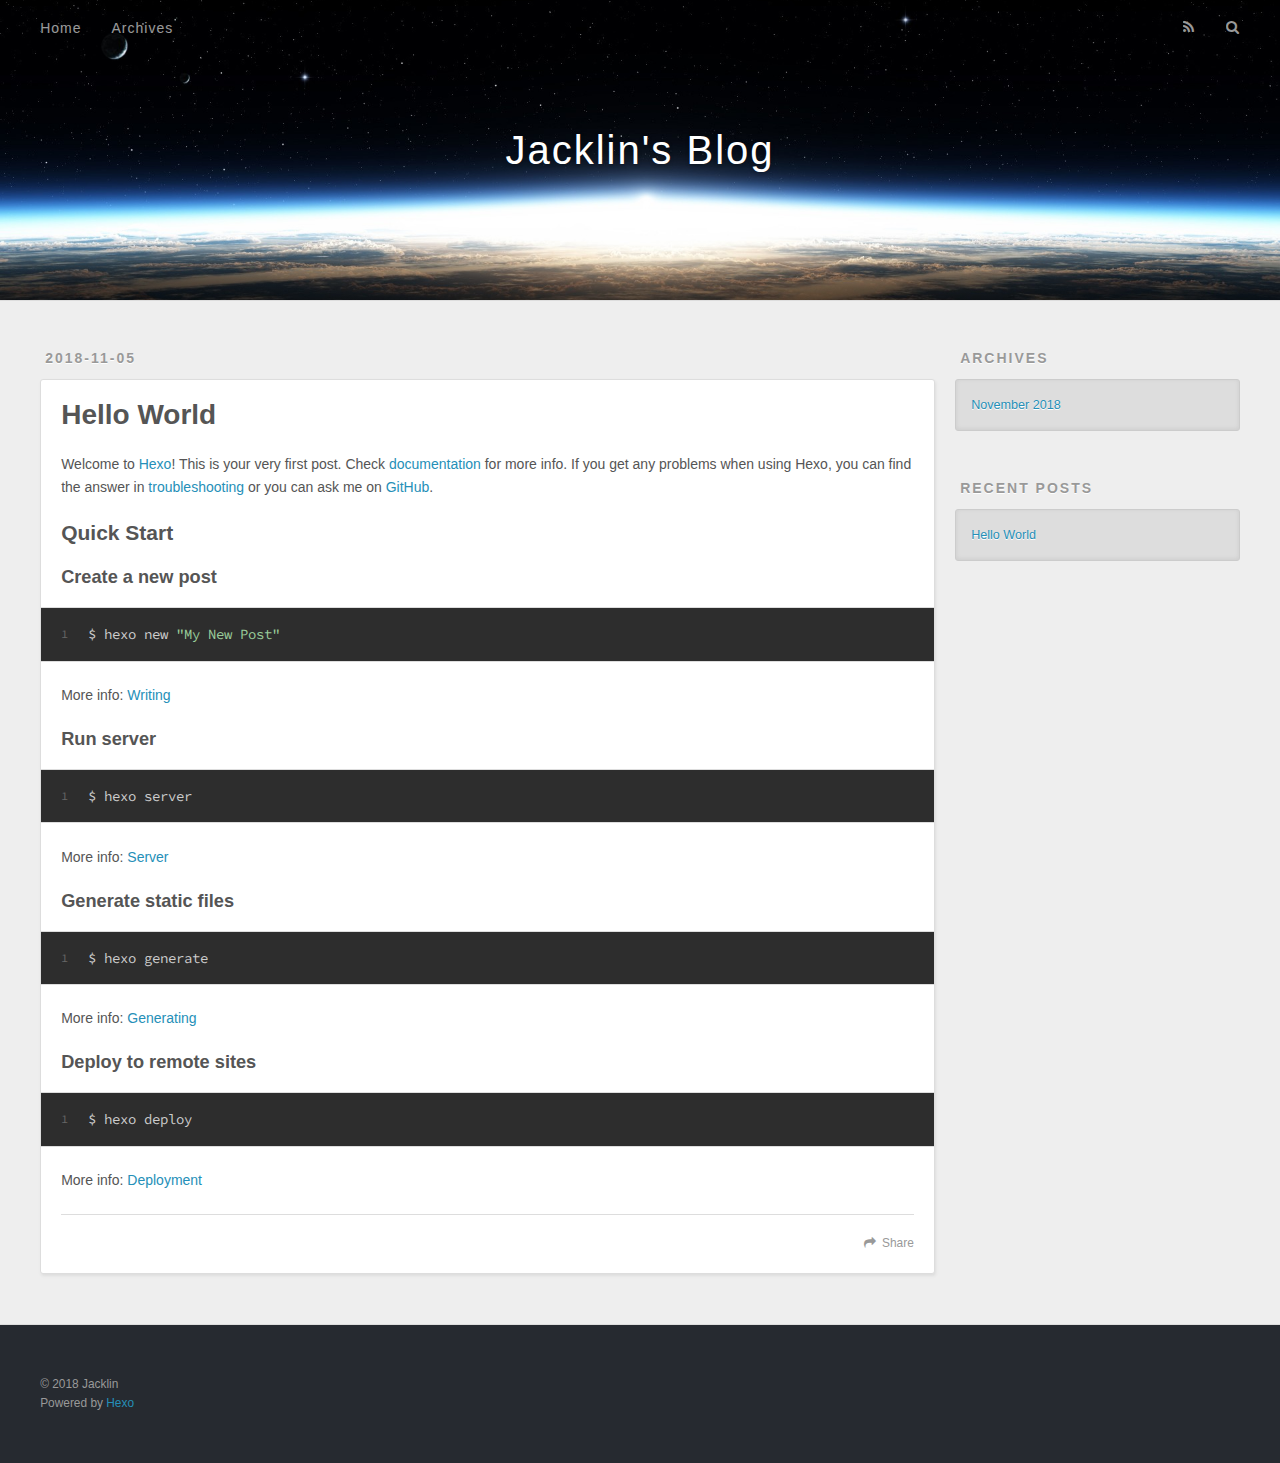
==== index.html @ 968626e9 "Site updated: 2018-11-05 16:02:07" ====
<!DOCTYPE html>
<html>
<head><meta name="generator" content="Hexo 3.8.0">
  <meta charset="utf-8">
  

  
  <title>Jacklin&#39;s Blog</title>
  <meta name="viewport" content="width=device-width, initial-scale=1, maximum-scale=1">
  <meta name="description" content="blog">
<meta name="keywords" content="study">
<meta property="og:type" content="website">
<meta property="og:title" content="Jacklin&#39;s Blog">
<meta property="og:url" content="http://Jacklin520.github.io/index.html">
<meta property="og:site_name" content="Jacklin&#39;s Blog">
<meta property="og:description" content="blog">
<meta property="og:locale" content="default">
<meta name="twitter:card" content="summary">
<meta name="twitter:title" content="Jacklin&#39;s Blog">
<meta name="twitter:description" content="blog">
  
    <link rel="alternate" href="/atom.xml" title="Jacklin&#39;s Blog" type="application/atom+xml">
  
  
    <link rel="icon" href="/favicon.png">
  
  
    <link href="//fonts.googleapis.com/css?family=Source+Code+Pro" rel="stylesheet" type="text/css">
  
  <link rel="stylesheet" href="/css/style.css">
</head>
</html>
<body>
  <div id="container">
    <div id="wrap">
      <header id="header">
  <div id="banner"></div>
  <div id="header-outer" class="outer">
    <div id="header-title" class="inner">
      <h1 id="logo-wrap">
        <a href="/" id="logo">Jacklin&#39;s Blog</a>
      </h1>
      
    </div>
    <div id="header-inner" class="inner">
      <nav id="main-nav">
        <a id="main-nav-toggle" class="nav-icon"></a>
        
          <a class="main-nav-link" href="/">Home</a>
        
          <a class="main-nav-link" href="/archives">Archives</a>
        
      </nav>
      <nav id="sub-nav">
        
          <a id="nav-rss-link" class="nav-icon" href="/atom.xml" title="RSS Feed"></a>
        
        <a id="nav-search-btn" class="nav-icon" title="Search"></a>
      </nav>
      <div id="search-form-wrap">
        <form action="//google.com/search" method="get" accept-charset="UTF-8" class="search-form"><input type="search" name="q" class="search-form-input" placeholder="Search"><button type="submit" class="search-form-submit">&#xF002;</button><input type="hidden" name="sitesearch" value="http://Jacklin520.github.io"></form>
      </div>
    </div>
  </div>
</header>
      <div class="outer">
        <section id="main">
  
    <article id="post-hello-world" class="article article-type-post" itemscope="" itemprop="blogPost">
  <div class="article-meta">
    <a href="/2018/11/05/hello-world/" class="article-date">
  <time datetime="2018-11-05T07:47:19.693Z" itemprop="datePublished">2018-11-05</time>
</a>
    
  </div>
  <div class="article-inner">
    
    
      <header class="article-header">
        
  
    <h1 itemprop="name">
      <a class="article-title" href="/2018/11/05/hello-world/">Hello World</a>
    </h1>
  

      </header>
    
    <div class="article-entry" itemprop="articleBody">
      
        <p>Welcome to <a href="https://hexo.io/" target="_blank" rel="noopener">Hexo</a>! This is your very first post. Check <a href="https://hexo.io/docs/" target="_blank" rel="noopener">documentation</a> for more info. If you get any problems when using Hexo, you can find the answer in <a href="https://hexo.io/docs/troubleshooting.html" target="_blank" rel="noopener">troubleshooting</a> or you can ask me on <a href="https://github.com/hexojs/hexo/issues" target="_blank" rel="noopener">GitHub</a>.</p>
<h2 id="Quick-Start"><a href="#Quick-Start" class="headerlink" title="Quick Start"></a>Quick Start</h2><h3 id="Create-a-new-post"><a href="#Create-a-new-post" class="headerlink" title="Create a new post"></a>Create a new post</h3><figure class="highlight bash"><table><tr><td class="gutter"><pre><span class="line">1</span><br></pre></td><td class="code"><pre><span class="line">$ hexo new <span class="string">"My New Post"</span></span><br></pre></td></tr></table></figure>
<p>More info: <a href="https://hexo.io/docs/writing.html" target="_blank" rel="noopener">Writing</a></p>
<h3 id="Run-server"><a href="#Run-server" class="headerlink" title="Run server"></a>Run server</h3><figure class="highlight bash"><table><tr><td class="gutter"><pre><span class="line">1</span><br></pre></td><td class="code"><pre><span class="line">$ hexo server</span><br></pre></td></tr></table></figure>
<p>More info: <a href="https://hexo.io/docs/server.html" target="_blank" rel="noopener">Server</a></p>
<h3 id="Generate-static-files"><a href="#Generate-static-files" class="headerlink" title="Generate static files"></a>Generate static files</h3><figure class="highlight bash"><table><tr><td class="gutter"><pre><span class="line">1</span><br></pre></td><td class="code"><pre><span class="line">$ hexo generate</span><br></pre></td></tr></table></figure>
<p>More info: <a href="https://hexo.io/docs/generating.html" target="_blank" rel="noopener">Generating</a></p>
<h3 id="Deploy-to-remote-sites"><a href="#Deploy-to-remote-sites" class="headerlink" title="Deploy to remote sites"></a>Deploy to remote sites</h3><figure class="highlight bash"><table><tr><td class="gutter"><pre><span class="line">1</span><br></pre></td><td class="code"><pre><span class="line">$ hexo deploy</span><br></pre></td></tr></table></figure>
<p>More info: <a href="https://hexo.io/docs/deployment.html" target="_blank" rel="noopener">Deployment</a></p>

      
    </div>
    <footer class="article-footer">
      <a data-url="http://Jacklin520.github.io/2018/11/05/hello-world/" data-id="cjo40oqda0000n47knv2x5gdm" class="article-share-link">Share</a>
      
      
    </footer>
  </div>
  
</article>


  


</section>
        
          <aside id="sidebar">
  
    

  
    

  
    
  
    
  <div class="widget-wrap">
    <h3 class="widget-title">Archives</h3>
    <div class="widget">
      <ul class="archive-list"><li class="archive-list-item"><a class="archive-list-link" href="/archives/2018/11/">November 2018</a></li></ul>
    </div>
  </div>


  
    
  <div class="widget-wrap">
    <h3 class="widget-title">Recent Posts</h3>
    <div class="widget">
      <ul>
        
          <li>
            <a href="/2018/11/05/hello-world/">Hello World</a>
          </li>
        
      </ul>
    </div>
  </div>

  
</aside>
        
      </div>
      <footer id="footer">
  
  <div class="outer">
    <div id="footer-info" class="inner">
      &copy; 2018 Jacklin<br>
      Powered by <a href="http://hexo.io/" target="_blank">Hexo</a>
    </div>
  </div>
</footer>
    </div>
    <nav id="mobile-nav">
  
    <a href="/" class="mobile-nav-link">Home</a>
  
    <a href="/archives" class="mobile-nav-link">Archives</a>
  
</nav>
    

<script src="//ajax.googleapis.com/ajax/libs/jquery/2.0.3/jquery.min.js"></script>


  <link rel="stylesheet" href="/fancybox/jquery.fancybox.css">
  <script src="/fancybox/jquery.fancybox.pack.js"></script>


<script src="/js/script.js"></script>



  </div>
</body>
</html>
---- css/style.css ----
body {
  width: 100%;
}
body:before,
body:after {
  content: "";
  display: table;
}
body:after {
  clear: both;
}
html,
body,
div,
span,
applet,
object,
iframe,
h1,
h2,
h3,
h4,
h5,
h6,
p,
blockquote,
pre,
a,
abbr,
acronym,
address,
big,
cite,
code,
del,
dfn,
em,
img,
ins,
kbd,
q,
s,
samp,
small,
strike,
strong,
sub,
sup,
tt,
var,
dl,
dt,
dd,
ol,
ul,
li,
fieldset,
form,
label,
legend,
table,
caption,
tbody,
tfoot,
thead,
tr,
th,
td {
  margin: 0;
  padding: 0;
  border: 0;
  outline: 0;
  font-weight: inherit;
  font-style: inherit;
  font-family: inherit;
  font-size: 100%;
  vertical-align: baseline;
}
body {
  line-height: 1;
  color: #000;
  background: #fff;
}
ol,
ul {
  list-style: none;
}
table {
  border-collapse: separate;
  border-spacing: 0;
  vertical-align: middle;
}
caption,
th,
td {
  text-align: left;
  font-weight: normal;
  vertical-align: middle;
}
a img {
  border: none;
}
input,
button {
  margin: 0;
  padding: 0;
}
input::-moz-focus-inner,
button::-moz-focus-inner {
  border: 0;
  padding: 0;
}
@font-face {
  font-family: FontAwesome;
  font-style: normal;
  font-weight: normal;
  src: url("fonts/fontawesome-webfont.eot?v=#4.0.3");
  src: url("fonts/fontawesome-webfont.eot?#iefix&v=#4.0.3") format("embedded-opentype"), url("fonts/fontawesome-webfont.woff?v=#4.0.3") format("woff"), url("fonts/fontawesome-webfont.ttf?v=#4.0.3") format("truetype"), url("fonts/fontawesome-webfont.svg#fontawesomeregular?v=#4.0.3") format("svg");
}
html,
body,
#container {
  height: 100%;
}
body {
  background: #eee;
  font: 14px -apple-system, BlinkMacSystemFont, "Segoe UI", "Roboto", "Oxygen", "Ubuntu", "Cantarell", "Fira Sans", "Droid Sans", "Helvetica Neue", sans-serif;
  -webkit-text-size-adjust: 100%;
}
.outer {
  max-width: 1220px;
  margin: 0 auto;
  padding: 0 20px;
}
.outer:before,
.outer:after {
  content: "";
  display: table;
}
.outer:after {
  clear: both;
}
.inner {
  display: inline;
  float: left;
  width: 98.33333333333333%;
  margin: 0 0.833333333333333%;
}
.left,
.alignleft {
  float: left;
}
.right,
.alignright {
  float: right;
}
.clear {
  clear: both;
}
#container {
  position: relative;
}
.mobile-nav-on {
  overflow: hidden;
}
#wrap {
  height: 100%;
  width: 100%;
  position: absolute;
  top: 0;
  left: 0;
  -webkit-transition: 0.2s ease-out;
  -moz-transition: 0.2s ease-out;
  -ms-transition: 0.2s ease-out;
  transition: 0.2s ease-out;
  z-index: 1;
  background: #eee;
}
.mobile-nav-on #wrap {
  left: 280px;
}
@media screen and (min-width: 768px) {
  #main {
    display: inline;
    float: left;
    width: 73.33333333333333%;
    margin: 0 0.833333333333333%;
  }
}
.article-date,
.article-category-link,
.archive-year,
.widget-title {
  text-decoration: none;
  text-transform: uppercase;
  letter-spacing: 2px;
  color: #999;
  margin-bottom: 1em;
  margin-left: 5px;
  line-height: 1em;
  text-shadow: 0 1px #fff;
  font-weight: bold;
}
.article-inner,
.archive-article-inner {
  background: #fff;
  -webkit-box-shadow: 1px 2px 3px #ddd;
  box-shadow: 1px 2px 3px #ddd;
  border: 1px solid #ddd;
  border-radius: 3px;
}
.article-entry h1,
.widget h1 {
  font-size: 2em;
}
.article-entry h2,
.widget h2 {
  font-size: 1.5em;
}
.article-entry h3,
.widget h3 {
  font-size: 1.3em;
}
.article-entry h4,
.widget h4 {
  font-size: 1.2em;
}
.article-entry h5,
.widget h5 {
  font-size: 1em;
}
.article-entry h6,
.widget h6 {
  font-size: 1em;
  color: #999;
}
.article-entry hr,
.widget hr {
  border: 1px dashed #ddd;
}
.article-entry strong,
.widget strong {
  font-weight: bold;
}
.article-entry em,
.widget em,
.article-entry cite,
.widget cite {
  font-style: italic;
}
.article-entry sup,
.widget sup,
.article-entry sub,
.widget sub {
  font-size: 0.75em;
  line-height: 0;
  position: relative;
  vertical-align: baseline;
}
.article-entry sup,
.widget sup {
  top: -0.5em;
}
.article-entry sub,
.widget sub {
  bottom: -0.2em;
}
.article-entry small,
.widget small {
  font-size: 0.85em;
}
.article-entry acronym,
.widget acronym,
.article-entry abbr,
.widget abbr {
  border-bottom: 1px dotted;
}
.article-entry ul,
.widget ul,
.article-entry ol,
.widget ol,
.article-entry dl,
.widget dl {
  margin: 0 20px;
  line-height: 1.6em;
}
.article-entry ul ul,
.widget ul ul,
.article-entry ol ul,
.widget ol ul,
.article-entry ul ol,
.widget ul ol,
.article-entry ol ol,
.widget ol ol {
  margin-top: 0;
  margin-bottom: 0;
}
.article-entry ul,
.widget ul {
  list-style: disc;
}
.article-entry ol,
.widget ol {
  list-style: decimal;
}
.article-entry dt,
.widget dt {
  font-weight: bold;
}
#header {
  height: 300px;
  position: relative;
  border-bottom: 1px solid #ddd;
}
#header:before,
#header:after {
  content: "";
  position: absolute;
  left: 0;
  right: 0;
  height: 40px;
}
#header:before {
  top: 0;
  background: -webkit-linear-gradient(rgba(0,0,0,0.2), transparent);
  background: -moz-linear-gradient(rgba(0,0,0,0.2), transparent);
  background: -ms-linear-gradient(rgba(0,0,0,0.2), transparent);
  background: linear-gradient(rgba(0,0,0,0.2), transparent);
}
#header:after {
  bottom: 0;
  background: -webkit-linear-gradient(transparent, rgba(0,0,0,0.2));
  background: -moz-linear-gradient(transparent, rgba(0,0,0,0.2));
  background: -ms-linear-gradient(transparent, rgba(0,0,0,0.2));
  background: linear-gradient(transparent, rgba(0,0,0,0.2));
}
#header-outer {
  height: 100%;
  position: relative;
}
#header-inner {
  position: relative;
  overflow: hidden;
}
#banner {
  position: absolute;
  top: 0;
  left: 0;
  width: 100%;
  height: 100%;
  background: url("images/banner.jpg") center #000;
  -webkit-background-size: cover;
  -moz-background-size: cover;
  background-size: cover;
  z-index: -1;
}
#header-title {
  text-align: center;
  height: 40px;
  position: absolute;
  top: 50%;
  left: 0;
  margin-top: -20px;
}
#logo,
#subtitle {
  text-decoration: none;
  color: #fff;
  font-weight: 300;
  text-shadow: 0 1px 4px rgba(0,0,0,0.3);
}
#logo {
  font-size: 40px;
  line-height: 40px;
  letter-spacing: 2px;
}
#subtitle {
  font-size: 16px;
  line-height: 16px;
  letter-spacing: 1px;
}
#subtitle-wrap {
  margin-top: 16px;
}
#main-nav {
  float: left;
  margin-left: -15px;
}
.nav-icon,
.main-nav-link {
  float: left;
  color: #fff;
  opacity: 0.6;
  text-decoration: none;
  text-shadow: 0 1px rgba(0,0,0,0.2);
  -webkit-transition: opacity 0.2s;
  -moz-transition: opacity 0.2s;
  -ms-transition: opacity 0.2s;
  transition: opacity 0.2s;
  display: block;
  padding: 20px 15px;
}
.nav-icon:hover,
.main-nav-link:hover {
  opacity: 1;
}
.nav-icon {
  font-family: FontAwesome;
  text-align: center;
  font-size: 14px;
  width: 14px;
  height: 14px;
  padding: 20px 15px;
  position: relative;
  cursor: pointer;
}
.main-nav-link {
  font-weight: 300;
  letter-spacing: 1px;
}
@media screen and (max-width: 479px) {
  .main-nav-link {
    display: none;
  }
}
#main-nav-toggle {
  display: none;
}
#main-nav-toggle:before {
  content: "\f0c9";
}
@media screen and (max-width: 479px) {
  #main-nav-toggle {
    display: block;
  }
}
#sub-nav {
  float: right;
  margin-right: -15px;
}
#nav-rss-link:before {
  content: "\f09e";
}
#nav-search-btn:before {
  content: "\f002";
}
#search-form-wrap {
  position: absolute;
  top: 15px;
  width: 150px;
  height: 30px;
  right: -150px;
  opacity: 0;
  -webkit-transition: 0.2s ease-out;
  -moz-transition: 0.2s ease-out;
  -ms-transition: 0.2s ease-out;
  transition: 0.2s ease-out;
}
#search-form-wrap.on {
  opacity: 1;
  right: 0;
}
@media screen and (max-width: 479px) {
  #search-form-wrap {
    width: 100%;
    right: -100%;
  }
}
.search-form {
  position: absolute;
  top: 0;
  left: 0;
  right: 0;
  background: #fff;
  padding: 5px 15px;
  border-radius: 15px;
  -webkit-box-shadow: 0 0 10px rgba(0,0,0,0.3);
  box-shadow: 0 0 10px rgba(0,0,0,0.3);
}
.search-form-input {
  border: none;
  background: none;
  color: #555;
  width: 100%;
  font: 13px -apple-system, BlinkMacSystemFont, "Segoe UI", "Roboto", "Oxygen", "Ubuntu", "Cantarell", "Fira Sans", "Droid Sans", "Helvetica Neue", sans-serif;
  outline: none;
}
.search-form-input::-webkit-search-results-decoration,
.search-form-input::-webkit-search-cancel-button {
  -webkit-appearance: none;
}
.search-form-submit {
  position: absolute;
  top: 50%;
  right: 10px;
  margin-top: -7px;
  font: 13px FontAwesome;
  border: none;
  background: none;
  color: #bbb;
  cursor: pointer;
}
.search-form-submit:hover,
.search-form-submit:focus {
  color: #777;
}
.article {
  margin: 50px 0;
}
.article-inner {
  overflow: hidden;
}
.article-meta:before,
.article-meta:after {
  content: "";
  display: table;
}
.article-meta:after {
  clear: both;
}
.article-date {
  float: left;
}
.article-category {
  float: left;
  line-height: 1em;
  color: #ccc;
  text-shadow: 0 1px #fff;
  margin-left: 8px;
}
.article-category:before {
  content: "\2022";
}
.article-category-link {
  margin: 0 12px 1em;
}
.article-header {
  padding: 20px 20px 0;
}
.article-title {
  text-decoration: none;
  font-size: 2em;
  font-weight: bold;
  color: #555;
  line-height: 1.1em;
  -webkit-transition: color 0.2s;
  -moz-transition: color 0.2s;
  -ms-transition: color 0.2s;
  transition: color 0.2s;
}
a.article-title:hover {
  color: #258fb8;
}
.article-entry {
  color: #555;
  padding: 0 20px;
}
.article-entry:before,
.article-entry:after {
  content: "";
  display: table;
}
.article-entry:after {
  clear: both;
}
.article-entry p,
.article-entry table {
  line-height: 1.6em;
  margin: 1.6em 0;
}
.article-entry h1,
.article-entry h2,
.article-entry h3,
.article-entry h4,
.article-entry h5,
.article-entry h6 {
  font-weight: bold;
}
.article-entry h1,
.article-entry h2,
.article-entry h3,
.article-entry h4,
.article-entry h5,
.article-entry h6 {
  line-height: 1.1em;
  margin: 1.1em 0;
}
.article-entry a {
  color: #258fb8;
  text-decoration: none;
}
.article-entry a:hover {
  text-decoration: underline;
}
.article-entry ul,
.article-entry ol,
.article-entry dl {
  margin-top: 1.6em;
  margin-bottom: 1.6em;
}
.article-entry img,
.article-entry video {
  max-width: 100%;
  height: auto;
  display: block;
  margin: auto;
}
.article-entry iframe {
  border: none;
}
.article-entry table {
  width: 100%;
  border-collapse: collapse;
  border-spacing: 0;
}
.article-entry th {
  font-weight: bold;
  border-bottom: 3px solid #ddd;
  padding-bottom: 0.5em;
}
.article-entry td {
  border-bottom: 1px solid #ddd;
  padding: 10px 0;
}
.article-entry blockquote {
  font-family: Georgia, "Times New Roman", serif;
  font-size: 1.4em;
  margin: 1.6em 20px;
  text-align: center;
}
.article-entry blockquote footer {
  font-size: 14px;
  margin: 1.6em 0;
  font-family: -apple-system, BlinkMacSystemFont, "Segoe UI", "Roboto", "Oxygen", "Ubuntu", "Cantarell", "Fira Sans", "Droid Sans", "Helvetica Neue", sans-serif;
}
.article-entry blockquote footer cite:before {
  content: "—";
  padding: 0 0.5em;
}
.article-entry .pullquote {
  text-align: left;
  width: 45%;
  margin: 0;
}
.article-entry .pullquote.left {
  margin-left: 0.5em;
  margin-right: 1em;
}
.article-entry .pullquote.right {
  margin-right: 0.5em;
  margin-left: 1em;
}
.article-entry .caption {
  color: #999;
  display: block;
  font-size: 0.9em;
  margin-top: 0.5em;
  position: relative;
  text-align: center;
}
.article-entry .video-container {
  position: relative;
  padding-top: 56.25%;
  height: 0;
  overflow: hidden;
}
.article-entry .video-container iframe,
.article-entry .video-container object,
.article-entry .video-container embed {
  position: absolute;
  top: 0;
  left: 0;
  width: 100%;
  height: 100%;
  margin-top: 0;
}
.article-more-link a {
  display: inline-block;
  line-height: 1em;
  padding: 6px 15px;
  border-radius: 15px;
  background: #eee;
  color: #999;
  text-shadow: 0 1px #fff;
  text-decoration: none;
}
.article-more-link a:hover {
  background: #258fb8;
  color: #fff;
  text-decoration: none;
  text-shadow: 0 1px #1e7293;
}
.article-footer {
  font-size: 0.85em;
  line-height: 1.6em;
  border-top: 1px solid #ddd;
  padding-top: 1.6em;
  margin: 0 20px 20px;
}
.article-footer:before,
.article-footer:after {
  content: "";
  display: table;
}
.article-footer:after {
  clear: both;
}
.article-footer a {
  color: #999;
  text-decoration: none;
}
.article-footer a:hover {
  color: #555;
}
.article-tag-list-item {
  float: left;
  margin-right: 10px;
}
.article-tag-list-link:before {
  content: "#";
}
.article-comment-link {
  float: right;
}
.article-comment-link:before {
  content: "\f075";
  font-family: FontAwesome;
  padding-right: 8px;
}
.article-share-link {
  cursor: pointer;
  float: right;
  margin-left: 20px;
}
.article-share-link:before {
  content: "\f064";
  font-family: FontAwesome;
  padding-right: 6px;
}
#article-nav {
  position: relative;
}
#article-nav:before,
#article-nav:after {
  content: "";
  display: table;
}
#article-nav:after {
  clear: both;
}
@media screen and (min-width: 768px) {
  #article-nav {
    margin: 50px 0;
  }
  #article-nav:before {
    width: 8px;
    height: 8px;
    position: absolute;
    top: 50%;
    left: 50%;
    margin-top: -4px;
    margin-left: -4px;
    content: "";
    border-radius: 50%;
    background: #ddd;
    -webkit-box-shadow: 0 1px 2px #fff;
    box-shadow: 0 1px 2px #fff;
  }
}
.article-nav-link-wrap {
  text-decoration: none;
  text-shadow: 0 1px #fff;
  color: #999;
  -webkit-box-sizing: border-box;
  -moz-box-sizing: border-box;
  box-sizing: border-box;
  margin-top: 50px;
  text-align: center;
  display: block;
}
.article-nav-link-wrap:hover {
  color: #555;
}
@media screen and (min-width: 768px) {
  .article-nav-link-wrap {
    width: 50%;
    margin-top: 0;
  }
}
@media screen and (min-width: 768px) {
  #article-nav-newer {
    float: left;
    text-align: right;
    padding-right: 20px;
  }
}
@media screen and (min-width: 768px) {
  #article-nav-older {
    float: right;
    text-align: left;
    padding-left: 20px;
  }
}
.article-nav-caption {
  text-transform: uppercase;
  letter-spacing: 2px;
  color: #ddd;
  line-height: 1em;
  font-weight: bold;
}
#article-nav-newer .article-nav-caption {
  margin-right: -2px;
}
.article-nav-title {
  font-size: 0.85em;
  line-height: 1.6em;
  margin-top: 0.5em;
}
.article-share-box {
  position: absolute;
  display: none;
  background: #fff;
  -webkit-box-shadow: 1px 2px 10px rgba(0,0,0,0.2);
  box-shadow: 1px 2px 10px rgba(0,0,0,0.2);
  border-radius: 3px;
  margin-left: -145px;
  overflow: hidden;
  z-index: 1;
}
.article-share-box.on {
  display: block;
}
.article-share-input {
  width: 100%;
  background: none;
  -webkit-box-sizing: border-box;
  -moz-box-sizing: border-box;
  box-sizing: border-box;
  font: 14px -apple-system, BlinkMacSystemFont, "Segoe UI", "Roboto", "Oxygen", "Ubuntu", "Cantarell", "Fira Sans", "Droid Sans", "Helvetica Neue", sans-serif;
  padding: 0 15px;
  color: #555;
  outline: none;
  border: 1px solid #ddd;
  border-radius: 3px 3px 0 0;
  height: 36px;
  line-height: 36px;
}
.article-share-links {
  background: #eee;
}
.article-share-links:before,
.article-share-links:after {
  content: "";
  display: table;
}
.article-share-links:after {
  clear: both;
}
.article-share-twitter,
.article-share-facebook,
.article-share-pinterest,
.article-share-google {
  width: 50px;
  height: 36px;
  display: block;
  float: left;
  position: relative;
  color: #999;
  text-shadow: 0 1px #fff;
}
.article-share-twitter:before,
.article-share-facebook:before,
.article-share-pinterest:before,
.article-share-google:before {
  font-size: 20px;
  font-family: FontAwesome;
  width: 20px;
  height: 20px;
  position: absolute;
  top: 50%;
  left: 50%;
  margin-top: -10px;
  margin-left: -10px;
  text-align: center;
}
.article-share-twitter:hover,
.article-share-facebook:hover,
.article-share-pinterest:hover,
.article-share-google:hover {
  color: #fff;
}
.article-share-twitter:before {
  content: "\f099";
}
.article-share-twitter:hover {
  background: #00aced;
  text-shadow: 0 1px #008abe;
}
.article-share-facebook:before {
  content: "\f09a";
}
.article-share-facebook:hover {
  background: #3b5998;
  text-shadow: 0 1px #2f477a;
}
.article-share-pinterest:before {
  content: "\f0d2";
}
.article-share-pinterest:hover {
  background: #cb2027;
  text-shadow: 0 1px #a21a1f;
}
.article-share-google:before {
  content: "\f0d5";
}
.article-share-google:hover {
  background: #dd4b39;
  text-shadow: 0 1px #be3221;
}
.article-gallery {
  background: #000;
  position: relative;
}
.article-gallery-photos {
  position: relative;
  overflow: hidden;
}
.article-gallery-img {
  display: none;
  max-width: 100%;
}
.article-gallery-img:first-child {
  display: block;
}
.article-gallery-img.loaded {
  position: absolute;
  display: block;
}
.article-gallery-img img {
  display: block;
  max-width: 100%;
  margin: 0 auto;
}
#comments {
  background: #fff;
  -webkit-box-shadow: 1px 2px 3px #ddd;
  box-shadow: 1px 2px 3px #ddd;
  padding: 20px;
  border: 1px solid #ddd;
  border-radius: 3px;
  margin: 50px 0;
}
#comments a {
  color: #258fb8;
}
.archives-wrap {
  margin: 50px 0;
}
.archives:before,
.archives:after {
  content: "";
  display: table;
}
.archives:after {
  clear: both;
}
.archive-year-wrap {
  margin-bottom: 1em;
}
.archives {
  -webkit-column-gap: 10px;
  -moz-column-gap: 10px;
  column-gap: 10px;
}
@media screen and (min-width: 480px) and (max-width: 767px) {
  .archives {
    -webkit-column-count: 2;
    -moz-column-count: 2;
    column-count: 2;
  }
}
@media screen and (min-width: 768px) {
  .archives {
    -webkit-column-count: 3;
    -moz-column-count: 3;
    column-count: 3;
  }
}
.archive-article {
  -webkit-column-break-inside: avoid;
  page-break-inside: avoid;
  overflow: hidden;
  break-inside: avoid-column;
}
.archive-article-inner {
  padding: 10px;
  margin-bottom: 15px;
}
.archive-article-title {
  text-decoration: none;
  font-weight: bold;
  color: #555;
  -webkit-transition: color 0.2s;
  -moz-transition: color 0.2s;
  -ms-transition: color 0.2s;
  transition: color 0.2s;
  line-height: 1.6em;
}
.archive-article-title:hover {
  color: #258fb8;
}
.archive-article-footer {
  margin-top: 1em;
}
.archive-article-date {
  color: #999;
  text-decoration: none;
  font-size: 0.85em;
  line-height: 1em;
  margin-bottom: 0.5em;
  display: block;
}
#page-nav {
  margin: 50px auto;
  background: #fff;
  -webkit-box-shadow: 1px 2px 3px #ddd;
  box-shadow: 1px 2px 3px #ddd;
  border: 1px solid #ddd;
  border-radius: 3px;
  text-align: center;
  color: #999;
  overflow: hidden;
}
#page-nav:before,
#page-nav:after {
  content: "";
  display: table;
}
#page-nav:after {
  clear: both;
}
#page-nav a,
#page-nav span {
  padding: 10px 20px;
  line-height: 1;
  height: 2ex;
}
#page-nav a {
  color: #999;
  text-decoration: none;
}
#page-nav a:hover {
  background: #999;
  color: #fff;
}
#page-nav .prev {
  float: left;
}
#page-nav .next {
  float: right;
}
#page-nav .page-number {
  display: inline-block;
}
@media screen and (max-width: 479px) {
  #page-nav .page-number {
    display: none;
  }
}
#page-nav .current {
  color: #555;
  font-weight: bold;
}
#page-nav .space {
  color: #ddd;
}
#footer {
  background: #262a30;
  padding: 50px 0;
  border-top: 1px solid #ddd;
  color: #999;
}
#footer a {
  color: #258fb8;
  text-decoration: none;
}
#footer a:hover {
  text-decoration: underline;
}
#footer-info {
  line-height: 1.6em;
  font-size: 0.85em;
}
.article-entry pre,
.article-entry .highlight {
  background: #2d2d2d;
  margin: 0 -20px;
  padding: 15px 20px;
  border-style: solid;
  border-color: #ddd;
  border-width: 1px 0;
  overflow: auto;
  color: #ccc;
  line-height: 22.400000000000002px;
}
.article-entry .highlight .gutter pre,
.article-entry .gist .gist-file .gist-data .line-numbers {
  color: #666;
  font-size: 0.85em;
}
.article-entry pre,
.article-entry code {
  font-family: "Source Code Pro", Consolas, Monaco, Menlo, Consolas, monospace;
}
.article-entry code {
  background: #eee;
  text-shadow: 0 1px #fff;
  padding: 0 0.3em;
}
.article-entry pre code {
  background: none;
  text-shadow: none;
  padding: 0;
}
.article-entry .highlight pre {
  border: none;
  margin: 0;
  padding: 0;
}
.article-entry .highlight table {
  margin: 0;
  width: auto;
}
.article-entry .highlight td {
  border: none;
  padding: 0;
}
.article-entry .highlight figcaption {
  font-size: 0.85em;
  color: #999;
  line-height: 1em;
  margin-bottom: 1em;
}
.article-entry .highlight figcaption:before,
.article-entry .highlight figcaption:after {
  content: "";
  display: table;
}
.article-entry .highlight figcaption:after {
  clear: both;
}
.article-entry .highlight figcaption a {
  float: right;
}
.article-entry .highlight .gutter pre {
  text-align: right;
  padding-right: 20px;
}
.article-entry .highlight .line {
  height: 22.400000000000002px;
}
.article-entry .highlight .line.marked {
  background: #515151;
}
.article-entry .gist {
  margin: 0 -20px;
  border-style: solid;
  border-color: #ddd;
  border-width: 1px 0;
  background: #2d2d2d;
  padding: 15px 20px 15px 0;
}
.article-entry .gist .gist-file {
  border: none;
  font-family: "Source Code Pro", Consolas, Monaco, Menlo, Consolas, monospace;
  margin: 0;
}
.article-entry .gist .gist-file .gist-data {
  background: none;
  border: none;
}
.article-entry .gist .gist-file .gist-data .line-numbers {
  background: none;
  border: none;
  padding: 0 20px 0 0;
}
.article-entry .gist .gist-file .gist-data .line-data {
  padding: 0 !important;
}
.article-entry .gist .gist-file .highlight {
  margin: 0;
  padding: 0;
  border: none;
}
.article-entry .gist .gist-file .gist-meta {
  background: #2d2d2d;
  color: #999;
  font: 0.85em -apple-system, BlinkMacSystemFont, "Segoe UI", "Roboto", "Oxygen", "Ubuntu", "Cantarell", "Fira Sans", "Droid Sans", "Helvetica Neue", sans-serif;
  text-shadow: 0 0;
  padding: 0;
  margin-top: 1em;
  margin-left: 20px;
}
.article-entry .gist .gist-file .gist-meta a {
  color: #258fb8;
  font-weight: normal;
}
.article-entry .gist .gist-file .gist-meta a:hover {
  text-decoration: underline;
}
pre .comment,
pre .title {
  color: #999;
}
pre .variable,
pre .attribute,
pre .tag,
pre .regexp,
pre .ruby .constant,
pre .xml .tag .title,
pre .xml .pi,
pre .xml .doctype,
pre .html .doctype,
pre .css .id,
pre .css .class,
pre .css .pseudo {
  color: #f2777a;
}
pre .number,
pre .preprocessor,
pre .built_in,
pre .literal,
pre .params,
pre .constant {
  color: #f99157;
}
pre .class,
pre .ruby .class .title,
pre .css .rules .attribute {
  color: #9c9;
}
pre .string,
pre .value,
pre .inheritance,
pre .header,
pre .ruby .symbol,
pre .xml .cdata {
  color: #9c9;
}
pre .css .hexcolor {
  color: #6cc;
}
pre .function,
pre .python .decorator,
pre .python .title,
pre .ruby .function .title,
pre .ruby .title .keyword,
pre .perl .sub,
pre .javascript .title,
pre .coffeescript .title {
  color: #69c;
}
pre .keyword,
pre .javascript .function {
  color: #c9c;
}
@media screen and (max-width: 479px) {
  #mobile-nav {
    position: absolute;
    top: 0;
    left: 0;
    width: 280px;
    height: 100%;
    background: #191919;
    border-right: 1px solid #fff;
  }
}
@media screen and (max-width: 479px) {
  .mobile-nav-link {
    display: block;
    color: #999;
    text-decoration: none;
    padding: 15px 20px;
    font-weight: bold;
  }
  .mobile-nav-link:hover {
    color: #fff;
  }
}
@media screen and (min-width: 768px) {
  #sidebar {
    display: inline;
    float: left;
    width: 23.333333333333332%;
    margin: 0 0.833333333333333%;
  }
}
.widget-wrap {
  margin: 50px 0;
}
.widget {
  color: #777;
  text-shadow: 0 1px #fff;
  background: #ddd;
  -webkit-box-shadow: 0 -1px 4px #ccc inset;
  box-shadow: 0 -1px 4px #ccc inset;
  border: 1px solid #ccc;
  padding: 15px;
  border-radius: 3px;
}
.widget a {
  color: #258fb8;
  text-decoration: none;
}
.widget a:hover {
  text-decoration: underline;
}
.widget ul ul,
.widget ol ul,
.widget dl ul,
.widget ul ol,
.widget ol ol,
.widget dl ol,
.widget ul dl,
.widget ol dl,
.widget dl dl {
  margin-left: 15px;
  list-style: disc;
}
.widget {
  line-height: 1.6em;
  word-wrap: break-word;
  font-size: 0.9em;
}
.widget ul,
.widget ol {
  list-style: none;
  margin: 0;
}
.widget ul ul,
.widget ol ul,
.widget ul ol,
.widget ol ol {
  margin: 0 20px;
}
.widget ul ul,
.widget ol ul {
  list-style: disc;
}
.widget ul ol,
.widget ol ol {
  list-style: decimal;
}
.category-list-count,
.tag-list-count,
.archive-list-count {
  padding-left: 5px;
  color: #999;
  font-size: 0.85em;
}
.category-list-count:before,
.tag-list-count:before,
.archive-list-count:before {
  content: "(";
}
.category-list-count:after,
.tag-list-count:after,
.archive-list-count:after {
  content: ")";
}
.tagcloud a {
  margin-right: 5px;
  display: inline-block;
}
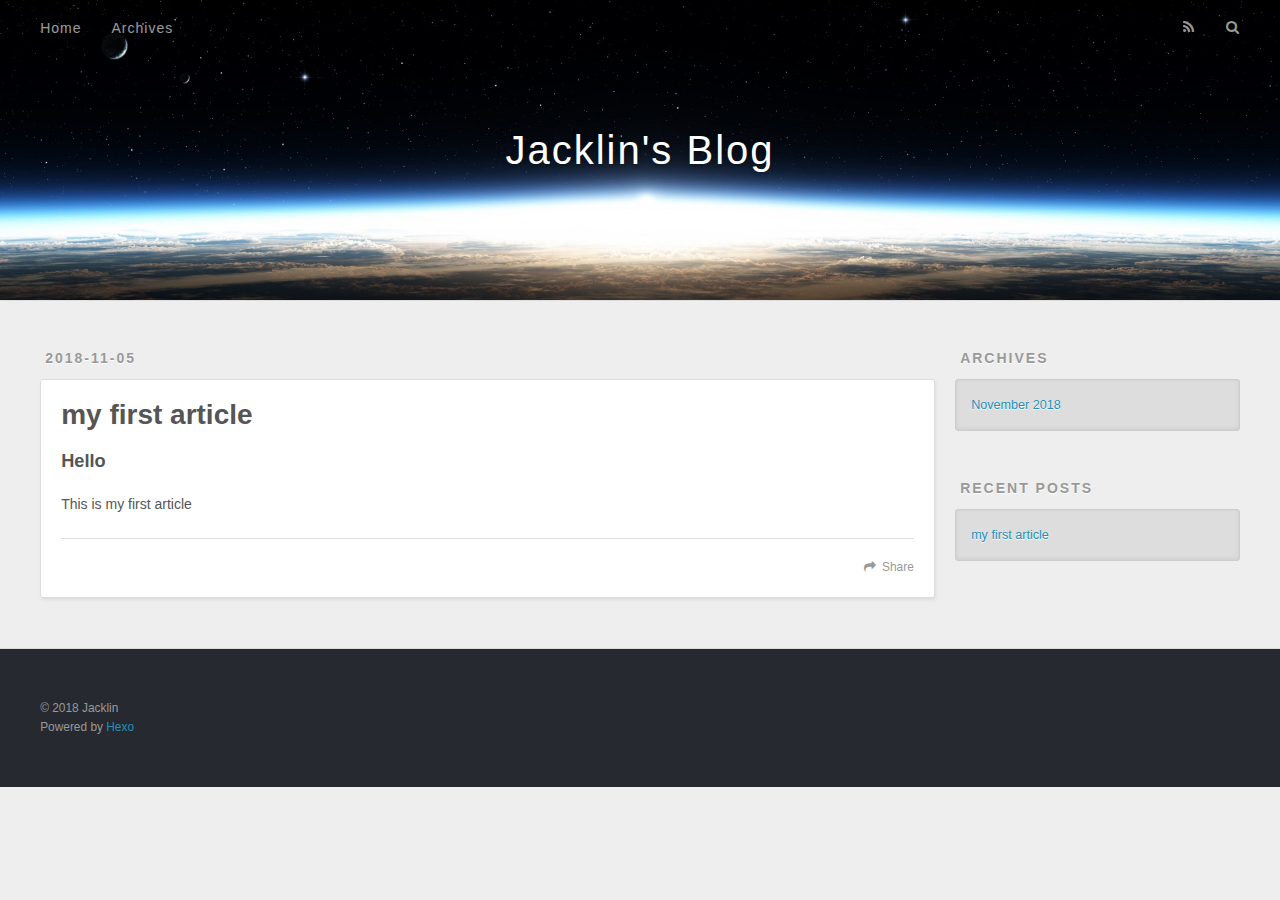
==== commit 047615a6: "Site updated: 2018-11-05 16:14:21" ====
--- a/index.html
+++ b/index.html
@@ -66,10 +66,10 @@
       <div class="outer">
         <section id="main">
   
-    <article id="post-hello-world" class="article article-type-post" itemscope="" itemprop="blogPost">
+    <article id="post-my-first-article" class="article article-type-post" itemscope="" itemprop="blogPost">
   <div class="article-meta">
-    <a href="/2018/11/05/hello-world/" class="article-date">
-  <time datetime="2018-11-05T07:47:19.693Z" itemprop="datePublished">2018-11-05</time>
+    <a href="/2018/11/05/my-first-article/" class="article-date">
+  <time datetime="2018-11-05T08:06:25.000Z" itemprop="datePublished">2018-11-05</time>
 </a>
     
   </div>
@@ -80,7 +80,7 @@
         
   
     <h1 itemprop="name">
-      <a class="article-title" href="/2018/11/05/hello-world/">Hello World</a>
+      <a class="article-title" href="/2018/11/05/my-first-article/">my first article</a>
     </h1>
   
 
@@ -88,20 +88,12 @@
     
     <div class="article-entry" itemprop="articleBody">
       
-        <p>Welcome to <a href="https://hexo.io/" target="_blank" rel="noopener">Hexo</a>! This is your very first post. Check <a href="https://hexo.io/docs/" target="_blank" rel="noopener">documentation</a> for more info. If you get any problems when using Hexo, you can find the answer in <a href="https://hexo.io/docs/troubleshooting.html" target="_blank" rel="noopener">troubleshooting</a> or you can ask me on <a href="https://github.com/hexojs/hexo/issues" target="_blank" rel="noopener">GitHub</a>.</p>
-<h2 id="Quick-Start"><a href="#Quick-Start" class="headerlink" title="Quick Start"></a>Quick Start</h2><h3 id="Create-a-new-post"><a href="#Create-a-new-post" class="headerlink" title="Create a new post"></a>Create a new post</h3><figure class="highlight bash"><table><tr><td class="gutter"><pre><span class="line">1</span><br></pre></td><td class="code"><pre><span class="line">$ hexo new <span class="string">"My New Post"</span></span><br></pre></td></tr></table></figure>
-<p>More info: <a href="https://hexo.io/docs/writing.html" target="_blank" rel="noopener">Writing</a></p>
-<h3 id="Run-server"><a href="#Run-server" class="headerlink" title="Run server"></a>Run server</h3><figure class="highlight bash"><table><tr><td class="gutter"><pre><span class="line">1</span><br></pre></td><td class="code"><pre><span class="line">$ hexo server</span><br></pre></td></tr></table></figure>
-<p>More info: <a href="https://hexo.io/docs/server.html" target="_blank" rel="noopener">Server</a></p>
-<h3 id="Generate-static-files"><a href="#Generate-static-files" class="headerlink" title="Generate static files"></a>Generate static files</h3><figure class="highlight bash"><table><tr><td class="gutter"><pre><span class="line">1</span><br></pre></td><td class="code"><pre><span class="line">$ hexo generate</span><br></pre></td></tr></table></figure>
-<p>More info: <a href="https://hexo.io/docs/generating.html" target="_blank" rel="noopener">Generating</a></p>
-<h3 id="Deploy-to-remote-sites"><a href="#Deploy-to-remote-sites" class="headerlink" title="Deploy to remote sites"></a>Deploy to remote sites</h3><figure class="highlight bash"><table><tr><td class="gutter"><pre><span class="line">1</span><br></pre></td><td class="code"><pre><span class="line">$ hexo deploy</span><br></pre></td></tr></table></figure>
-<p>More info: <a href="https://hexo.io/docs/deployment.html" target="_blank" rel="noopener">Deployment</a></p>
+        <h3 id="Hello"><a href="#Hello" class="headerlink" title="Hello"></a>Hello</h3><p>This is my first article</p>
 
       
     </div>
     <footer class="article-footer">
-      <a data-url="http://Jacklin520.github.io/2018/11/05/hello-world/" data-id="cjo40oqda0000n47knv2x5gdm" class="article-share-link">Share</a>
+      <a data-url="http://Jacklin520.github.io/2018/11/05/my-first-article/" data-id="cjo414ink0000pg7k7v9wwq8b" class="article-share-link">Share</a>
       
       
     </footer>
@@ -142,7 +134,7 @@
       <ul>
         
           <li>
-            <a href="/2018/11/05/hello-world/">Hello World</a>
+            <a href="/2018/11/05/my-first-article/">my first article</a>
           </li>
         
       </ul>
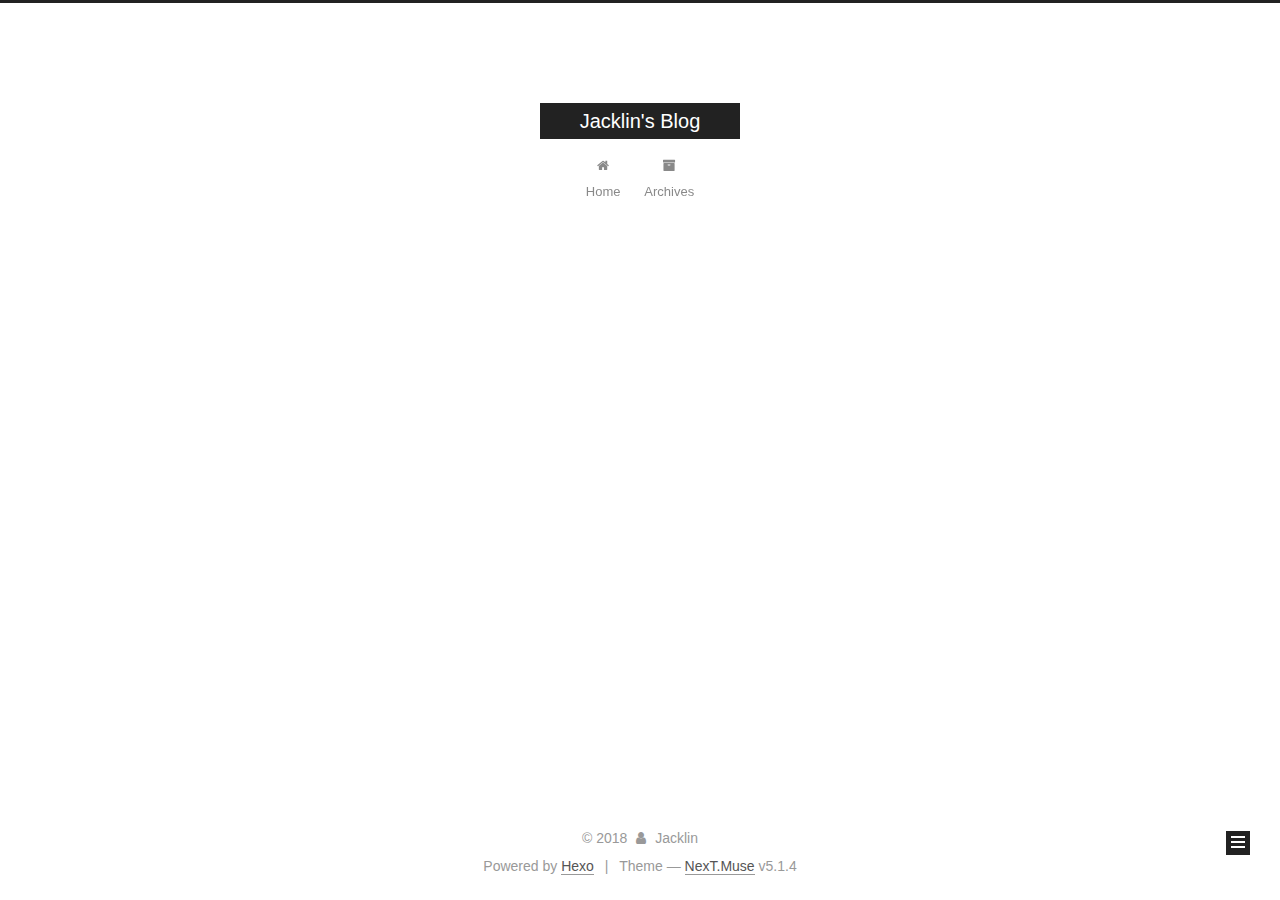
==== commit f55bc384: "Site updated: 2018-11-07 19:40:10" ====
--- a/index.html
+++ b/index.html
@@ -1,13 +1,85 @@
 <!DOCTYPE html>
-<html>
+
+
+
+  
+
+
+<html class="theme-next muse use-motion" lang="">
 <head><meta name="generator" content="Hexo 3.8.0">
-  <meta charset="utf-8">
-  
-
-  
-  <title>Jacklin&#39;s Blog</title>
-  <meta name="viewport" content="width=device-width, initial-scale=1, maximum-scale=1">
-  <meta name="description" content="blog">
+  <meta charset="UTF-8">
+<meta http-equiv="X-UA-Compatible" content="IE=edge">
+<meta name="viewport" content="width=device-width, initial-scale=1, maximum-scale=1">
+<meta name="theme-color" content="#222">
+
+
+
+
+
+
+
+
+
+<meta http-equiv="Cache-Control" content="no-transform">
+<meta http-equiv="Cache-Control" content="no-siteapp">
+
+
+
+
+
+
+
+
+
+
+
+
+
+
+
+
+  
+  
+  <link href="/lib/fancybox/source/jquery.fancybox.css?v=2.1.5" rel="stylesheet" type="text/css">
+
+
+
+
+
+
+
+<link href="/lib/font-awesome/css/font-awesome.min.css?v=4.6.2" rel="stylesheet" type="text/css">
+
+<link href="/css/main.css?v=5.1.4" rel="stylesheet" type="text/css">
+
+
+  <link rel="apple-touch-icon" sizes="180x180" href="/images/apple-touch-icon-next.png?v=5.1.4">
+
+
+  <link rel="icon" type="image/png" sizes="32x32" href="/images/favicon-32x32-next.png?v=5.1.4">
+
+
+  <link rel="icon" type="image/png" sizes="16x16" href="/images/favicon-16x16-next.png?v=5.1.4">
+
+
+  <link rel="mask-icon" href="/images/logo.svg?v=5.1.4" color="#222">
+
+
+
+
+
+  <meta name="keywords" content="Hexo, NexT">
+
+
+
+
+
+
+
+
+
+
+<meta name="description" content="blog">
 <meta name="keywords" content="study">
 <meta property="og:type" content="website">
 <meta property="og:title" content="Jacklin&#39;s Blog">
@@ -18,163 +90,523 @@
 <meta name="twitter:card" content="summary">
 <meta name="twitter:title" content="Jacklin&#39;s Blog">
 <meta name="twitter:description" content="blog">
-  
-    <link rel="alternate" href="/atom.xml" title="Jacklin&#39;s Blog" type="application/atom+xml">
-  
-  
-    <link rel="icon" href="/favicon.png">
-  
-  
-    <link href="//fonts.googleapis.com/css?family=Source+Code+Pro" rel="stylesheet" type="text/css">
-  
-  <link rel="stylesheet" href="/css/style.css">
+
+
+
+<script type="text/javascript" id="hexo.configurations">
+  var NexT = window.NexT || {};
+  var CONFIG = {
+    root: '/',
+    scheme: 'Muse',
+    version: '5.1.4',
+    sidebar: {"position":"left","display":"post","offset":12,"b2t":false,"scrollpercent":false,"onmobile":false},
+    fancybox: true,
+    tabs: true,
+    motion: {"enable":true,"async":false,"transition":{"post_block":"fadeIn","post_header":"slideDownIn","post_body":"slideDownIn","coll_header":"slideLeftIn","sidebar":"slideUpIn"}},
+    duoshuo: {
+      userId: '0',
+      author: 'Author'
+    },
+    algolia: {
+      applicationID: '',
+      apiKey: '',
+      indexName: '',
+      hits: {"per_page":10},
+      labels: {"input_placeholder":"Search for Posts","hits_empty":"We didn't find any results for the search: ${query}","hits_stats":"${hits} results found in ${time} ms"}
+    }
+  };
+</script>
+
+
+
+  <link rel="canonical" href="http://Jacklin520.github.io/">
+
+
+
+
+
+  <title>Jacklin's Blog</title>
+  
+
+
+
+
+
+
+
+
 </head>
-</html>
-<body>
-  <div id="container">
-    <div id="wrap">
-      <header id="header">
-  <div id="banner"></div>
-  <div id="header-outer" class="outer">
-    <div id="header-title" class="inner">
-      <h1 id="logo-wrap">
-        <a href="/" id="logo">Jacklin&#39;s Blog</a>
-      </h1>
-      
+
+<body itemscope="" itemtype="http://schema.org/WebPage" lang="default">
+
+  
+  
+    
+  
+
+  <div class="container sidebar-position-left 
+  page-home">
+    <div class="headband"></div>
+
+    <header id="header" class="header" itemscope="" itemtype="http://schema.org/WPHeader">
+      <div class="header-inner"><div class="site-brand-wrapper">
+  <div class="site-meta ">
+    
+
+    <div class="custom-logo-site-title">
+      <a href="/" class="brand" rel="start">
+        <span class="logo-line-before"><i></i></span>
+        <span class="site-title">Jacklin's Blog</span>
+        <span class="logo-line-after"><i></i></span>
+      </a>
     </div>
-    <div id="header-inner" class="inner">
-      <nav id="main-nav">
-        <a id="main-nav-toggle" class="nav-icon"></a>
-        
-          <a class="main-nav-link" href="/">Home</a>
-        
-          <a class="main-nav-link" href="/archives">Archives</a>
-        
-      </nav>
-      <nav id="sub-nav">
-        
-          <a id="nav-rss-link" class="nav-icon" href="/atom.xml" title="RSS Feed"></a>
-        
-        <a id="nav-search-btn" class="nav-icon" title="Search"></a>
-      </nav>
-      <div id="search-form-wrap">
-        <form action="//google.com/search" method="get" accept-charset="UTF-8" class="search-form"><input type="search" name="q" class="search-form-input" placeholder="Search"><button type="submit" class="search-form-submit">&#xF002;</button><input type="hidden" name="sitesearch" value="http://Jacklin520.github.io"></form>
-      </div>
+      
+        <p class="site-subtitle"></p>
+      
+  </div>
+
+  <div class="site-nav-toggle">
+    <button>
+      <span class="btn-bar"></span>
+      <span class="btn-bar"></span>
+      <span class="btn-bar"></span>
+    </button>
+  </div>
+</div>
+
+<nav class="site-nav">
+  
+
+  
+    <ul id="menu" class="menu">
+      
+        
+        <li class="menu-item menu-item-home">
+          <a href="/" rel="section">
+            
+              <i class="menu-item-icon fa fa-fw fa-home"></i> <br>
+            
+            Home
+          </a>
+        </li>
+      
+        
+        <li class="menu-item menu-item-archives">
+          <a href="/archives/" rel="section">
+            
+              <i class="menu-item-icon fa fa-fw fa-archive"></i> <br>
+            
+            Archives
+          </a>
+        </li>
+      
+
+      
+    </ul>
+  
+
+  
+</nav>
+
+
+
+ </div>
+    </header>
+
+    <main id="main" class="main">
+      <div class="main-inner">
+        <div class="content-wrap">
+          <div id="content" class="content">
+            
+  <section id="posts" class="posts-expand">
+    
+      
+
+  
+
+  
+  
+  
+
+  <article class="post post-type-normal" itemscope="" itemtype="http://schema.org/Article">
+  
+  
+  
+  <div class="post-block">
+    <link itemprop="mainEntityOfPage" href="http://Jacklin520.github.io/2018/11/05/my-first-article/">
+
+    <span hidden itemprop="author" itemscope="" itemtype="http://schema.org/Person">
+      <meta itemprop="name" content="Jacklin">
+      <meta itemprop="description" content="">
+      <meta itemprop="image" content="/images/avatar.gif">
+    </span>
+
+    <span hidden itemprop="publisher" itemscope="" itemtype="http://schema.org/Organization">
+      <meta itemprop="name" content="Jacklin's Blog">
+    </span>
+
+    
+      <header class="post-header">
+
+        
+        
+          <h1 class="post-title" itemprop="name headline">
+                
+                <a class="post-title-link" href="/2018/11/05/my-first-article/" itemprop="url">my first article</a></h1>
+        
+
+        <div class="post-meta">
+          <span class="post-time">
+            
+              <span class="post-meta-item-icon">
+                <i class="fa fa-calendar-o"></i>
+              </span>
+              
+                <span class="post-meta-item-text">Posted on</span>
+              
+              <time title="Post created" itemprop="dateCreated datePublished" datetime="2018-11-05T16:06:25+08:00">
+                2018-11-05
+              </time>
+            
+
+            
+
+            
+          </span>
+
+          
+
+          
+            
+          
+
+          
+          
+
+          
+
+          
+
+          
+
+        </div>
+      </header>
+    
+
+    
+    
+    
+    <div class="post-body" itemprop="articleBody">
+
+      
+      
+
+      
+        
+          
+            <h3 id="Hello"><a href="#Hello" class="headerlink" title="Hello"></a>Hello</h3><p>This is my first article</p>
+
+          
+        
+      
+    </div>
+    
+    
+    
+
+    
+
+    
+
+    
+
+    <footer class="post-footer">
+      
+
+      
+
+      
+
+      
+      
+        <div class="post-eof"></div>
+      
+    </footer>
+  </div>
+  
+  
+  
+  </article>
+
+
+    
+  </section>
+
+  
+
+
+          </div>
+          
+
+
+          
+
+        </div>
+        
+          
+  
+  <div class="sidebar-toggle">
+    <div class="sidebar-toggle-line-wrap">
+      <span class="sidebar-toggle-line sidebar-toggle-line-first"></span>
+      <span class="sidebar-toggle-line sidebar-toggle-line-middle"></span>
+      <span class="sidebar-toggle-line sidebar-toggle-line-last"></span>
     </div>
   </div>
-</header>
-      <div class="outer">
-        <section id="main">
-  
-    <article id="post-my-first-article" class="article article-type-post" itemscope="" itemprop="blogPost">
-  <div class="article-meta">
-    <a href="/2018/11/05/my-first-article/" class="article-date">
-  <time datetime="2018-11-05T08:06:25.000Z" itemprop="datePublished">2018-11-05</time>
-</a>
-    
+
+  <aside id="sidebar" class="sidebar">
+    
+    <div class="sidebar-inner">
+
+      
+
+      
+
+      <section class="site-overview-wrap sidebar-panel sidebar-panel-active">
+        <div class="site-overview">
+          <div class="site-author motion-element" itemprop="author" itemscope="" itemtype="http://schema.org/Person">
+            
+              <p class="site-author-name" itemprop="name">Jacklin</p>
+              <p class="site-description motion-element" itemprop="description">blog</p>
+          </div>
+
+          <nav class="site-state motion-element">
+
+            
+              <div class="site-state-item site-state-posts">
+              
+                <a href="/archives/">
+              
+                  <span class="site-state-item-count">1</span>
+                  <span class="site-state-item-name">posts</span>
+                </a>
+              </div>
+            
+
+            
+
+            
+
+          </nav>
+
+          
+
+          
+
+          
+          
+
+          
+          
+
+          
+
+        </div>
+      </section>
+
+      
+
+      
+
+    </div>
+  </aside>
+
+
+        
+      </div>
+    </main>
+
+    <footer id="footer" class="footer">
+      <div class="footer-inner">
+        <div class="copyright">&copy; <span itemprop="copyrightYear">2018</span>
+  <span class="with-love">
+    <i class="fa fa-user"></i>
+  </span>
+  <span class="author" itemprop="copyrightHolder">Jacklin</span>
+
+  
+</div>
+
+
+  <div class="powered-by">Powered by <a class="theme-link" target="_blank" href="https://hexo.io">Hexo</a></div>
+
+
+
+  <span class="post-meta-divider">|</span>
+
+
+
+  <div class="theme-info">Theme &mdash; <a class="theme-link" target="_blank" href="https://github.com/iissnan/hexo-theme-next">NexT.Muse</a> v5.1.4</div>
+
+
+
+
+        
+
+
+
+
+
+
+
+        
+      </div>
+    </footer>
+
+    
+      <div class="back-to-top">
+        <i class="fa fa-arrow-up"></i>
+        
+      </div>
+    
+
+    
+
   </div>
-  <div class="article-inner">
-    
-    
-      <header class="article-header">
-        
-  
-    <h1 itemprop="name">
-      <a class="article-title" href="/2018/11/05/my-first-article/">my first article</a>
-    </h1>
-  
-
-      </header>
-    
-    <div class="article-entry" itemprop="articleBody">
-      
-        <h3 id="Hello"><a href="#Hello" class="headerlink" title="Hello"></a>Hello</h3><p>This is my first article</p>
-
-      
-    </div>
-    <footer class="article-footer">
-      <a data-url="http://Jacklin520.github.io/2018/11/05/my-first-article/" data-id="cjo414ink0000pg7k7v9wwq8b" class="article-share-link">Share</a>
-      
-      
-    </footer>
-  </div>
-  
-</article>
-
-
-  
-
-
-</section>
-        
-          <aside id="sidebar">
-  
-    
-
-  
-    
-
-  
-    
-  
-    
-  <div class="widget-wrap">
-    <h3 class="widget-title">Archives</h3>
-    <div class="widget">
-      <ul class="archive-list"><li class="archive-list-item"><a class="archive-list-link" href="/archives/2018/11/">November 2018</a></li></ul>
-    </div>
-  </div>
-
-
-  
-    
-  <div class="widget-wrap">
-    <h3 class="widget-title">Recent Posts</h3>
-    <div class="widget">
-      <ul>
-        
-          <li>
-            <a href="/2018/11/05/my-first-article/">my first article</a>
-          </li>
-        
-      </ul>
-    </div>
-  </div>
-
-  
-</aside>
-        
-      </div>
-      <footer id="footer">
-  
-  <div class="outer">
-    <div id="footer-info" class="inner">
-      &copy; 2018 Jacklin<br>
-      Powered by <a href="http://hexo.io/" target="_blank">Hexo</a>
-    </div>
-  </div>
-</footer>
-    </div>
-    <nav id="mobile-nav">
-  
-    <a href="/" class="mobile-nav-link">Home</a>
-  
-    <a href="/archives" class="mobile-nav-link">Archives</a>
-  
-</nav>
-    
-
-<script src="//ajax.googleapis.com/ajax/libs/jquery/2.0.3/jquery.min.js"></script>
-
-
-  <link rel="stylesheet" href="/fancybox/jquery.fancybox.css">
-  <script src="/fancybox/jquery.fancybox.pack.js"></script>
-
-
-<script src="/js/script.js"></script>
-
-
-
-  </div>
+
+  
+
+<script type="text/javascript">
+  if (Object.prototype.toString.call(window.Promise) !== '[object Function]') {
+    window.Promise = null;
+  }
+</script>
+
+
+
+
+
+
+
+
+
+  
+
+
+
+
+
+
+
+
+
+
+
+
+  
+  
+    <script type="text/javascript" src="/lib/jquery/index.js?v=2.1.3"></script>
+  
+
+  
+  
+    <script type="text/javascript" src="/lib/fastclick/lib/fastclick.min.js?v=1.0.6"></script>
+  
+
+  
+  
+    <script type="text/javascript" src="/lib/jquery_lazyload/jquery.lazyload.js?v=1.9.7"></script>
+  
+
+  
+  
+    <script type="text/javascript" src="/lib/velocity/velocity.min.js?v=1.2.1"></script>
+  
+
+  
+  
+    <script type="text/javascript" src="/lib/velocity/velocity.ui.min.js?v=1.2.1"></script>
+  
+
+  
+  
+    <script type="text/javascript" src="/lib/fancybox/source/jquery.fancybox.pack.js?v=2.1.5"></script>
+  
+
+
+  
+
+
+  <script type="text/javascript" src="/js/src/utils.js?v=5.1.4"></script>
+
+  <script type="text/javascript" src="/js/src/motion.js?v=5.1.4"></script>
+
+
+
+  
+  
+
+  
+
+  
+
+
+  <script type="text/javascript" src="/js/src/bootstrap.js?v=5.1.4"></script>
+
+
+
+  
+
+
+  
+
+
+
+
+	
+
+
+
+
+
+  
+
+
+
+
+
+  
+
+
+
+
+
+
+
+
+
+
+
+
+  
+
+
+
+
+
+  
+
+  
+
+  
+
+  
+  
+
+  
+
+  
+
+  
+
 </body>
-</html>+</html>
--- a/css/main.css
+++ b/css/main.css
@@ -0,0 +1,2662 @@
+/* normalize.css v3.0.2 | MIT License | git.io/normalize */
+html {
+  font-family: sans-serif; /* 1 */
+  -ms-text-size-adjust: 100%; /* 2 */
+  -webkit-text-size-adjust: 100%; /* 2 */
+}
+body {
+  margin: 0;
+}
+article,
+aside,
+details,
+figcaption,
+figure,
+footer,
+header,
+hgroup,
+main,
+menu,
+nav,
+section,
+summary {
+  display: block;
+}
+audio,
+canvas,
+progress,
+video {
+  display: inline-block; /* 1 */
+  vertical-align: baseline; /* 2 */
+}
+audio:not([controls]) {
+  display: none;
+  height: 0;
+}
+[hidden],
+template {
+  display: none;
+}
+a {
+  background-color: transparent;
+}
+a:active,
+a:hover {
+  outline: 0;
+}
+abbr[title] {
+  border-bottom: 1px dotted;
+}
+b,
+strong {
+  font-weight: bold;
+}
+dfn {
+  font-style: italic;
+}
+h1 {
+  font-size: 2em;
+  margin: 0.67em 0;
+}
+mark {
+  background: #ff0;
+  color: #000;
+}
+small {
+  font-size: 80%;
+}
+sub,
+sup {
+  font-size: 75%;
+  line-height: 0;
+  position: relative;
+  vertical-align: baseline;
+}
+sup {
+  top: -0.5em;
+}
+sub {
+  bottom: -0.25em;
+}
+img {
+  border: 0;
+}
+svg:not(:root) {
+  overflow: hidden;
+}
+figure {
+  margin: 1em 40px;
+}
+hr {
+  -moz-box-sizing: content-box;
+  box-sizing: content-box;
+  height: 0;
+}
+pre {
+  overflow: auto;
+}
+code,
+kbd,
+pre,
+samp {
+  font-family: monospace, monospace;
+  font-size: 1em;
+}
+button,
+input,
+optgroup,
+select,
+textarea {
+  color: inherit; /* 1 */
+  font: inherit; /* 2 */
+  margin: 0; /* 3 */
+}
+button {
+  overflow: visible;
+}
+button,
+select {
+  text-transform: none;
+}
+button,
+html input[type="button"],
+input[type="reset"],
+input[type="submit"] {
+  -webkit-appearance: button; /* 2 */
+  cursor: pointer; /* 3 */
+}
+button[disabled],
+html input[disabled] {
+  cursor: default;
+}
+button::-moz-focus-inner,
+input::-moz-focus-inner {
+  border: 0;
+  padding: 0;
+}
+input {
+  line-height: normal;
+}
+input[type="checkbox"],
+input[type="radio"] {
+  box-sizing: border-box; /* 1 */
+  padding: 0; /* 2 */
+}
+input[type="number"]::-webkit-inner-spin-button,
+input[type="number"]::-webkit-outer-spin-button {
+  height: auto;
+}
+input[type="search"] {
+  -webkit-appearance: textfield; /* 1 */
+  -moz-box-sizing: content-box;
+  -webkit-box-sizing: content-box; /* 2 */
+  box-sizing: content-box;
+}
+input[type="search"]::-webkit-search-cancel-button,
+input[type="search"]::-webkit-search-decoration {
+  -webkit-appearance: none;
+}
+fieldset {
+  border: 1px solid #c0c0c0;
+  margin: 0 2px;
+  padding: 0.35em 0.625em 0.75em;
+}
+legend {
+  border: 0; /* 1 */
+  padding: 0; /* 2 */
+}
+textarea {
+  overflow: auto;
+}
+optgroup {
+  font-weight: bold;
+}
+table {
+  border-collapse: collapse;
+  border-spacing: 0;
+}
+td,
+th {
+  padding: 0;
+}
+::selection {
+  background: #262a30;
+  color: #fff;
+}
+body {
+  position: relative;
+  font-family: 'Lato', "PingFang SC", "Microsoft YaHei", sans-serif;
+  font-size: 14px;
+  line-height: 2;
+  color: #555;
+  background: #fff;
+}
+@media (max-width: 767px) {
+  body {
+    padding-right: 0 !important;
+  }
+}
+@media (min-width: 768px) and (max-width: 991px) {
+  body {
+    padding-right: 0 !important;
+  }
+}
+@media (min-width: 1600px) {
+  body {
+    font-size: 16px;
+  }
+}
+h1,
+h2,
+h3,
+h4,
+h5,
+h6 {
+  margin: 0;
+  padding: 0;
+  font-weight: bold;
+  line-height: 1.5;
+  font-family: 'Lato', "PingFang SC", "Microsoft YaHei", sans-serif;
+}
+h2,
+h3,
+h4,
+h5,
+h6 {
+  margin: 20px 0 15px;
+}
+h1 {
+  font-size: 22px;
+}
+@media (max-width: 767px) {
+  h1 {
+    font-size: 18px;
+  }
+}
+h2 {
+  font-size: 20px;
+}
+@media (max-width: 767px) {
+  h2 {
+    font-size: 16px;
+  }
+}
+h3 {
+  font-size: 18px;
+}
+@media (max-width: 767px) {
+  h3 {
+    font-size: 14px;
+  }
+}
+h4 {
+  font-size: 16px;
+}
+@media (max-width: 767px) {
+  h4 {
+    font-size: 12px;
+  }
+}
+h5 {
+  font-size: 14px;
+}
+@media (max-width: 767px) {
+  h5 {
+    font-size: 10px;
+  }
+}
+h6 {
+  font-size: 12px;
+}
+@media (max-width: 767px) {
+  h6 {
+    font-size: 8px;
+  }
+}
+p {
+  margin: 0 0 20px 0;
+}
+a {
+  color: #555;
+  text-decoration: none;
+  outline: none;
+  border-bottom: 1px solid #999;
+  word-wrap: break-word;
+}
+a:hover {
+  color: #222;
+  border-bottom-color: #222;
+}
+blockquote {
+  margin: 0;
+  padding: 0;
+}
+img {
+  display: block;
+  margin: auto;
+  max-width: 100%;
+  height: auto;
+}
+hr {
+  margin: 40px 0;
+  height: 3px;
+  border: none;
+  background-color: #ddd;
+  background-image: repeating-linear-gradient(-45deg, #fff, #fff 4px, transparent 4px, transparent 8px);
+}
+blockquote {
+  padding: 0 15px;
+  color: #666;
+  border-left: 4px solid #ddd;
+}
+blockquote cite::before {
+  content: "-";
+  padding: 0 5px;
+}
+dt {
+  font-weight: 700;
+}
+dd {
+  margin: 0;
+  padding: 0;
+}
+kbd {
+  border: 1px solid #ccc;
+  border-radius: 0.2em;
+  box-shadow: 0.1em 0.1em 0.2em rgba(0,0,0,0.1);
+  background-color: #f9f9f9;
+  font-family: inherit;
+  background-image: -webkit-linear-gradient(top, #eee, #fff, #eee);
+  padding: 0.1em 0.3em;
+  white-space: nowrap;
+}
+.text-left {
+  text-align: left;
+}
+.text-center {
+  text-align: center;
+}
+.text-right {
+  text-align: right;
+}
+.text-justify {
+  text-align: justify;
+}
+.text-nowrap {
+  white-space: nowrap;
+}
+.text-lowercase {
+  text-transform: lowercase;
+}
+.text-uppercase {
+  text-transform: uppercase;
+}
+.text-capitalize {
+  text-transform: capitalize;
+}
+.center-block {
+  display: block;
+  margin-left: auto;
+  margin-right: auto;
+}
+.clearfix:before,
+.clearfix:after {
+  content: " ";
+  display: table;
+}
+.clearfix:after {
+  clear: both;
+}
+.pullquote {
+  width: 45%;
+}
+.pullquote.left {
+  float: left;
+  margin-left: 5px;
+  margin-right: 10px;
+}
+.pullquote.right {
+  float: right;
+  margin-left: 10px;
+  margin-right: 5px;
+}
+.affix.affix.affix {
+  position: fixed;
+}
+.translation {
+  margin-top: -20px;
+  font-size: 14px;
+  color: #999;
+}
+.scrollbar-measure {
+  width: 100px;
+  height: 100px;
+  overflow: scroll;
+  position: absolute;
+  top: -9999px;
+}
+.use-motion .motion-element {
+  opacity: 0;
+}
+table {
+  margin: 20px 0;
+  width: 100%;
+  border-collapse: collapse;
+  border-spacing: 0;
+  border: 1px solid #ddd;
+  font-size: 14px;
+  table-layout: fixed;
+  word-wrap: break-all;
+}
+table>tbody>tr:nth-of-type(odd) {
+  background-color: #f9f9f9;
+}
+table>tbody>tr:hover {
+  background-color: #f5f5f5;
+}
+caption,
+th,
+td {
+  padding: 8px;
+  text-align: left;
+  vertical-align: middle;
+  font-weight: normal;
+}
+th,
+td {
+  border-bottom: 3px solid #ddd;
+  border-right: 1px solid #eee;
+}
+th {
+  padding-bottom: 10px;
+  font-weight: 700;
+}
+td {
+  border-bottom-width: 1px;
+}
+html,
+body {
+  height: 100%;
+}
+.container {
+  position: relative;
+  min-height: 100%;
+}
+.header-inner {
+  margin: 0 auto;
+  padding: 100px 0 70px;
+  width: 700px;
+}
+@media (min-width: 1600px) {
+  .container .header-inner {
+    width: 900px;
+  }
+}
+.main {
+  padding-bottom: 150px;
+}
+.main-inner {
+  margin: 0 auto;
+  width: 700px;
+}
+@media (min-width: 1600px) {
+  .container .main-inner {
+    width: 900px;
+  }
+}
+.footer {
+  position: absolute;
+  left: 0;
+  bottom: 0;
+  width: 100%;
+  min-height: 50px;
+}
+.footer-inner {
+  box-sizing: border-box;
+  margin: 20px auto;
+  width: 700px;
+}
+@media (min-width: 1600px) {
+  .container .footer-inner {
+    width: 900px;
+  }
+}
+pre,
+.highlight {
+  overflow: auto;
+  margin: 20px 0;
+  padding: 0;
+  font-size: 13px;
+  color: #4d4d4c;
+  background: #f7f7f7;
+  line-height: 1.6;
+}
+pre,
+code {
+  font-family: consolas, Menlo, "PingFang SC", "Microsoft YaHei", monospace;
+}
+code {
+  padding: 2px 4px;
+  word-wrap: break-word;
+  color: #555;
+  background: #eee;
+  border-radius: 3px;
+  font-size: 13px;
+}
+pre {
+  padding: 10px;
+}
+pre code {
+  padding: 0;
+  color: #4d4d4c;
+  background: none;
+  text-shadow: none;
+}
+.highlight {
+  border-radius: 1px;
+}
+.highlight pre {
+  border: none;
+  margin: 0;
+  padding: 10px 0;
+}
+.highlight table {
+  margin: 0;
+  width: auto;
+  border: none;
+}
+.highlight td {
+  border: none;
+  padding: 0;
+}
+.highlight figcaption {
+  font-size: 1em;
+  color: #4d4d4c;
+  line-height: 1em;
+  margin-bottom: 1em;
+}
+.highlight figcaption:before,
+.highlight figcaption:after {
+  content: " ";
+  display: table;
+}
+.highlight figcaption:after {
+  clear: both;
+}
+.highlight figcaption a {
+  float: right;
+  color: #4d4d4c;
+}
+.highlight figcaption a:hover {
+  border-bottom-color: #4d4d4c;
+}
+.highlight .gutter pre {
+  padding-left: 10px;
+  padding-right: 10px;
+  color: #869194;
+  text-align: right;
+  background-color: #eff2f3;
+}
+.highlight .code pre {
+  width: 100%;
+  padding-left: 10px;
+  padding-right: 10px;
+  background-color: #f7f7f7;
+}
+.highlight .line {
+  height: 20px;
+}
+.gutter {
+  -webkit-user-select: none;
+  -moz-user-select: none;
+  -ms-user-select: none;
+  user-select: none;
+}
+.gist table {
+  width: auto;
+}
+.gist table td {
+  border: none;
+}
+pre .deletion {
+  background: #fdd;
+}
+pre .addition {
+  background: #dfd;
+}
+pre .meta {
+  color: #8959a8;
+}
+pre .comment {
+  color: #8e908c;
+}
+pre .variable,
+pre .attribute,
+pre .tag,
+pre .regexp,
+pre .ruby .constant,
+pre .xml .tag .title,
+pre .xml .pi,
+pre .xml .doctype,
+pre .html .doctype,
+pre .css .id,
+pre .css .class,
+pre .css .pseudo {
+  color: #c82829;
+}
+pre .number,
+pre .preprocessor,
+pre .built_in,
+pre .literal,
+pre .params,
+pre .constant,
+pre .command {
+  color: #f5871f;
+}
+pre .ruby .class .title,
+pre .css .rules .attribute,
+pre .string,
+pre .value,
+pre .inheritance,
+pre .header,
+pre .ruby .symbol,
+pre .xml .cdata,
+pre .special,
+pre .number,
+pre .formula {
+  color: #718c00;
+}
+pre .title,
+pre .css .hexcolor {
+  color: #3e999f;
+}
+pre .function,
+pre .python .decorator,
+pre .python .title,
+pre .ruby .function .title,
+pre .ruby .title .keyword,
+pre .perl .sub,
+pre .javascript .title,
+pre .coffeescript .title {
+  color: #4271ae;
+}
+pre .keyword,
+pre .javascript .function {
+  color: #8959a8;
+}
+.full-image.full-image.full-image.full-image {
+  border: none;
+  max-width: 100%;
+  width: auto;
+  margin: 20px auto 25px;
+}
+@media (min-width: 992px) {
+  .full-image.full-image.full-image.full-image {
+    max-width: none;
+    width: 110%;
+    margin: 25px -5%;
+  }
+}
+.blockquote-center,
+.page-home .post-type-quote blockquote,
+.page-post-detail .post-type-quote blockquote {
+  position: relative;
+  margin: 40px 0;
+  padding: 0;
+  border-left: none;
+  text-align: center;
+}
+.blockquote-center::before,
+.page-home .post-type-quote blockquote::before,
+.page-post-detail .post-type-quote blockquote::before,
+.blockquote-center::after,
+.page-home .post-type-quote blockquote::after,
+.page-post-detail .post-type-quote blockquote::after {
+  position: absolute;
+  content: ' ';
+  display: block;
+  width: 100%;
+  height: 24px;
+  opacity: 0.2;
+  background-repeat: no-repeat;
+  background-position: 0 -6px;
+  background-size: 22px 22px;
+}
+.blockquote-center::before,
+.page-home .post-type-quote blockquote::before,
+.page-post-detail .post-type-quote blockquote::before {
+  top: -20px;
+  background-image: url("../images/quote-l.svg");
+  border-top: 1px solid #ccc;
+}
+.blockquote-center::after,
+.page-home .post-type-quote blockquote::after,
+.page-post-detail .post-type-quote blockquote::after {
+  bottom: -20px;
+  background-image: url("../images/quote-r.svg");
+  border-bottom: 1px solid #ccc;
+  background-position: 100% 8px;
+}
+.blockquote-center p,
+.page-home .post-type-quote blockquote p,
+.page-post-detail .post-type-quote blockquote p,
+.blockquote-center div,
+.page-home .post-type-quote blockquote div,
+.page-post-detail .post-type-quote blockquote div {
+  text-align: center;
+}
+.post .post-body .group-picture img {
+  box-sizing: border-box;
+  padding: 0 3px;
+  border: none;
+}
+.post .group-picture-row {
+  overflow: hidden;
+  margin-top: 6px;
+}
+.post .group-picture-row:first-child {
+  margin-top: 0;
+}
+.post .group-picture-column {
+  float: left;
+}
+.page-post-detail .post-body .group-picture-column {
+  float: none;
+  margin-top: 10px;
+  width: auto !important;
+}
+.page-post-detail .post-body .group-picture-column img {
+  margin: 0 auto;
+}
+.page-archive .group-picture-container {
+  overflow: hidden;
+}
+.page-archive .group-picture-row {
+  float: left;
+}
+.page-archive .group-picture-row:first-child {
+  margin-top: 6px;
+}
+.page-archive .group-picture-column {
+  max-width: 150px;
+  max-height: 150px;
+}
+.post-body .note {
+  position: relative;
+  padding: 15px;
+  margin-bottom: 20px;
+  border: 1px solid #eee;
+  border-left-width: 5px;
+  border-radius: 3px;
+}
+.post-body .note h2,
+.post-body .note h3,
+.post-body .note h4,
+.post-body .note h5,
+.post-body .note h6 {
+  margin-top: 0;
+  margin-bottom: 0;
+  border-bottom: initial;
+  padding-top: 0 !important;
+}
+.post-body .note p:first-child,
+.post-body .note ul:first-child,
+.post-body .note ol:first-child,
+.post-body .note table:first-child,
+.post-body .note pre:first-child,
+.post-body .note blockquote:first-child {
+  margin-top: 0;
+}
+.post-body .note p:last-child,
+.post-body .note ul:last-child,
+.post-body .note ol:last-child,
+.post-body .note table:last-child,
+.post-body .note pre:last-child,
+.post-body .note blockquote:last-child {
+  margin-bottom: 0;
+}
+.post-body .note.default {
+  border-left-color: #777;
+}
+.post-body .note.default h2,
+.post-body .note.default h3,
+.post-body .note.default h4,
+.post-body .note.default h5,
+.post-body .note.default h6 {
+  color: #777;
+}
+.post-body .note.primary {
+  border-left-color: #6f42c1;
+}
+.post-body .note.primary h2,
+.post-body .note.primary h3,
+.post-body .note.primary h4,
+.post-body .note.primary h5,
+.post-body .note.primary h6 {
+  color: #6f42c1;
+}
+.post-body .note.info {
+  border-left-color: #428bca;
+}
+.post-body .note.info h2,
+.post-body .note.info h3,
+.post-body .note.info h4,
+.post-body .note.info h5,
+.post-body .note.info h6 {
+  color: #428bca;
+}
+.post-body .note.success {
+  border-left-color: #5cb85c;
+}
+.post-body .note.success h2,
+.post-body .note.success h3,
+.post-body .note.success h4,
+.post-body .note.success h5,
+.post-body .note.success h6 {
+  color: #5cb85c;
+}
+.post-body .note.warning {
+  border-left-color: #f0ad4e;
+}
+.post-body .note.warning h2,
+.post-body .note.warning h3,
+.post-body .note.warning h4,
+.post-body .note.warning h5,
+.post-body .note.warning h6 {
+  color: #f0ad4e;
+}
+.post-body .note.danger {
+  border-left-color: #d9534f;
+}
+.post-body .note.danger h2,
+.post-body .note.danger h3,
+.post-body .note.danger h4,
+.post-body .note.danger h5,
+.post-body .note.danger h6 {
+  color: #d9534f;
+}
+.post-body .label {
+  display: inline;
+  padding: 0 2px;
+  white-space: nowrap;
+}
+.post-body .label.default {
+  background-color: #f0f0f0;
+}
+.post-body .label.primary {
+  background-color: #efe6f7;
+}
+.post-body .label.info {
+  background-color: #e5f2f8;
+}
+.post-body .label.success {
+  background-color: #e7f4e9;
+}
+.post-body .label.warning {
+  background-color: #fcf6e1;
+}
+.post-body .label.danger {
+  background-color: #fae8eb;
+}
+.post-body .tabs {
+  position: relative;
+  display: block;
+  margin-bottom: 20px;
+  padding-top: 10px;
+}
+.post-body .tabs ul.nav-tabs {
+  margin: 0;
+  padding: 0;
+  display: flex;
+  margin-bottom: -1px;
+}
+@media (max-width: 413px) {
+  .post-body .tabs ul.nav-tabs {
+    display: block;
+    margin-bottom: 5px;
+  }
+}
+.post-body .tabs ul.nav-tabs li.tab {
+  list-style-type: none !important;
+  margin: 0 0.25em 0 0;
+  border-top: 3px solid transparent;
+  border-left: 1px solid transparent;
+  border-right: 1px solid transparent;
+}
+@media (max-width: 413px) {
+  .post-body .tabs ul.nav-tabs li.tab {
+    margin: initial;
+    border-top: 1px solid transparent;
+    border-left: 3px solid transparent;
+    border-right: 1px solid transparent;
+    border-bottom: 1px solid transparent;
+  }
+}
+.post-body .tabs ul.nav-tabs li.tab a {
+  outline: 0;
+  border-bottom: initial;
+  display: block;
+  line-height: 1.8em;
+  padding: 0.25em 0.75em;
+  transition-duration: 0.2s;
+  transition-timing-function: ease-out;
+  transition-delay: 0s;
+}
+.post-body .tabs ul.nav-tabs li.tab a i {
+  width: 1.285714285714286em;
+}
+.post-body .tabs ul.nav-tabs li.tab.active {
+  border-top: 3px solid #fc6423;
+  border-left: 1px solid #ddd;
+  border-right: 1px solid #ddd;
+  background-color: #fff;
+}
+@media (max-width: 413px) {
+  .post-body .tabs ul.nav-tabs li.tab.active {
+    border-top: 1px solid #ddd;
+    border-left: 3px solid #fc6423;
+    border-right: 1px solid #ddd;
+    border-bottom: 1px solid #ddd;
+  }
+}
+.post-body .tabs ul.nav-tabs li.tab.active a {
+  cursor: default;
+  color: #555;
+}
+.post-body .tabs .tab-content {
+  background-color: #fff;
+}
+.post-body .tabs .tab-content .tab-pane {
+  border: 1px solid #ddd;
+  padding: 20px 20px 0 20px;
+}
+.post-body .tabs .tab-content .tab-pane:not(.active) {
+  display: none !important;
+}
+.post-body .tabs .tab-content .tab-pane.active {
+  display: block !important;
+}
+.btn {
+  display: inline-block;
+  padding: 0 20px;
+  font-size: 14px;
+  color: #fff;
+  background: #222;
+  border: 2px solid #222;
+  text-decoration: none;
+  border-radius: 0;
+  transition-property: background-color;
+  transition-duration: 0.2s;
+  transition-timing-function: ease-in-out;
+  transition-delay: 0s;
+  line-height: 2;
+}
+.btn:hover {
+  border-color: #222;
+  color: #222;
+  background: #fff;
+}
+.btn +.btn {
+  margin: 0 0 8px 8px;
+}
+.btn .fa-fw {
+  width: 1.285714285714286em;
+  text-align: left;
+}
+.btn-bar {
+  display: block;
+  width: 22px;
+  height: 2px;
+  background: #555;
+  border-radius: 1px;
+}
+.btn-bar+.btn-bar {
+  margin-top: 4px;
+}
+.pagination {
+  margin: 120px 0 40px;
+  text-align: center;
+  border-top: 1px solid #eee;
+}
+.page-number-basic,
+.pagination .prev,
+.pagination .next,
+.pagination .page-number,
+.pagination .space {
+  display: inline-block;
+  position: relative;
+  top: -1px;
+  margin: 0 10px;
+  padding: 0 11px;
+}
+@media (max-width: 767px) {
+  .page-number-basic,
+  .pagination .prev,
+  .pagination .next,
+  .pagination .page-number,
+  .pagination .space {
+    margin: 0 5px;
+  }
+}
+.pagination .prev,
+.pagination .next,
+.pagination .page-number {
+  border-bottom: 0;
+  border-top: 1px solid #eee;
+  transition-property: border-color;
+  transition-duration: 0.2s;
+  transition-timing-function: ease-in-out;
+  transition-delay: 0s;
+}
+.pagination .prev:hover,
+.pagination .next:hover,
+.pagination .page-number:hover {
+  border-top-color: #222;
+}
+.pagination .space {
+  padding: 0;
+  margin: 0;
+}
+.pagination .prev {
+  margin-left: 0;
+}
+.pagination .next {
+  margin-right: 0;
+}
+.pagination .page-number.current {
+  color: #fff;
+  background: #ccc;
+  border-top-color: #ccc;
+}
+@media (max-width: 767px) {
+  .pagination {
+    border-top: none;
+  }
+  .pagination .prev,
+  .pagination .next,
+  .pagination .page-number {
+    margin-bottom: 10px;
+    border-top: 0;
+    border-bottom: 1px solid #eee;
+    padding: 0 10px;
+  }
+  .pagination .prev:hover,
+  .pagination .next:hover,
+  .pagination .page-number:hover {
+    border-bottom-color: #222;
+  }
+}
+.comments {
+  margin: 60px 20px 0;
+}
+.tag-cloud {
+  text-align: center;
+}
+.tag-cloud a {
+  display: inline-block;
+  margin: 10px;
+}
+.back-to-top {
+  box-sizing: border-box;
+  position: fixed;
+  bottom: -100px;
+  right: 30px;
+  z-index: 1050;
+  padding: 0 6px;
+  width: 24px;
+  background: #222;
+  font-size: 12px;
+  opacity: 1;
+  color: #fff;
+  cursor: pointer;
+  text-align: center;
+  -webkit-transform: translateZ(0);
+  transition-property: bottom;
+  transition-duration: 0.2s;
+  transition-timing-function: ease-in-out;
+  transition-delay: 0s;
+}
+@media (min-width: 768px) and (max-width: 991px) {
+  .back-to-top {
+    display: none !important;
+  }
+}
+@media (max-width: 767px) {
+  .back-to-top {
+    display: none !important;
+  }
+}
+.back-to-top.back-to-top-on {
+  bottom: 19px;
+}
+.header {
+  background: transparent;
+}
+.header-inner {
+  position: relative;
+}
+.headband {
+  height: 3px;
+  background: #222;
+}
+.site-meta {
+  margin: 0;
+  text-align: center;
+}
+@media (max-width: 767px) {
+  .site-meta {
+    text-align: center;
+  }
+}
+.brand {
+  position: relative;
+  display: inline-block;
+  padding: 0 40px;
+  color: #fff;
+  background: #222;
+  border-bottom: none;
+}
+.brand:hover {
+  color: #fff;
+}
+.logo {
+  display: inline-block;
+  margin-right: 5px;
+  line-height: 36px;
+  vertical-align: top;
+}
+.site-title {
+  display: inline-block;
+  vertical-align: top;
+  line-height: 36px;
+  font-size: 20px;
+  font-weight: normal;
+  font-family: 'Lato', "PingFang SC", "Microsoft YaHei", sans-serif;
+}
+.site-subtitle {
+  margin-top: 10px;
+  font-size: 13px;
+  color: #999;
+}
+.use-motion .brand {
+  opacity: 0;
+}
+.use-motion .logo,
+.use-motion .site-title,
+.use-motion .site-subtitle {
+  opacity: 0;
+  position: relative;
+  top: -10px;
+}
+.site-nav-toggle {
+  display: none;
+  position: absolute;
+  top: 10px;
+  left: 10px;
+}
+@media (max-width: 767px) {
+  .site-nav-toggle {
+    display: block;
+  }
+}
+.site-nav-toggle button {
+  margin-top: 2px;
+  padding: 9px 10px;
+  background: transparent;
+  border: none;
+}
+@media (max-width: 767px) {
+  .site-nav {
+    display: none;
+    margin: 0 -10px;
+    padding: 0 10px;
+    clear: both;
+    border-top: 1px solid #ddd;
+  }
+}
+@media (min-width: 768px) and (max-width: 991px) {
+  .site-nav {
+    display: block !important;
+  }
+}
+@media (min-width: 992px) {
+  .site-nav {
+    display: block !important;
+  }
+}
+.menu {
+  margin-top: 20px;
+  padding-left: 0;
+  text-align: center;
+}
+.menu .menu-item {
+  display: inline-block;
+  margin: 0 10px;
+  list-style: none;
+}
+@media screen and (max-width: 767px) {
+  .menu .menu-item {
+    margin-top: 10px;
+  }
+}
+.menu .menu-item a {
+  display: block;
+  font-size: 13px;
+  line-height: inherit;
+  border-bottom: 1px solid transparent;
+  transition-property: border-color;
+  transition-duration: 0.2s;
+  transition-timing-function: ease-in-out;
+  transition-delay: 0s;
+}
+.menu .menu-item a:hover {
+  border-bottom-color: #222;
+}
+.menu .menu-item .fa {
+  margin-right: 5px;
+}
+.use-motion .menu-item {
+  opacity: 0;
+}
+.post-body {
+  font-family: 'Lato', "PingFang SC", "Microsoft YaHei", sans-serif;
+}
+@media (max-width: 767px) {
+  .post-body {
+    word-break: break-word;
+  }
+}
+.post-body .fancybox img {
+  display: block !important;
+  margin: 0 auto;
+  cursor: pointer;
+  cursor: zoom-in;
+  cursor: -webkit-zoom-in;
+}
+.post-body .image-caption,
+.post-body .figure .caption {
+  margin: -20px auto 15px;
+  text-align: center;
+  font-size: 14px;
+  color: #999;
+  font-weight: bold;
+  line-height: 1;
+}
+.post-sticky-flag {
+  display: inline-block;
+  font-size: 16px;
+  -ms-transform: rotate(30deg);
+  -webkit-transform: rotate(30deg);
+  -moz-transform: rotate(30deg);
+  -ms-transform: rotate(30deg);
+  -o-transform: rotate(30deg);
+  transform: rotate(30deg);
+}
+.use-motion .post-block,
+.use-motion .pagination,
+.use-motion .comments {
+  opacity: 0;
+}
+.use-motion .post-header {
+  opacity: 0;
+}
+.use-motion .post-body {
+  opacity: 0;
+}
+.use-motion .collection-title {
+  opacity: 0;
+}
+.posts-expand {
+  padding-top: 40px;
+}
+@media (max-width: 767px) {
+  .posts-expand {
+    margin: 0 20px;
+  }
+  .post-body pre .gutter pre {
+    padding-right: 10px;
+  }
+  .post-body .highlight {
+    margin-left: 0px;
+    margin-right: 0px;
+    padding: 0;
+  }
+  .post-body .highlight .gutter pre {
+    padding-right: 10px;
+  }
+}
+@media (min-width: 992px) {
+  .posts-expand .post-body {
+    text-align: justify;
+  }
+}
+.posts-expand .post-body h2,
+.posts-expand .post-body h3,
+.posts-expand .post-body h4,
+.posts-expand .post-body h5,
+.posts-expand .post-body h6 {
+  padding-top: 10px;
+}
+.posts-expand .post-body h2 .header-anchor,
+.posts-expand .post-body h3 .header-anchor,
+.posts-expand .post-body h4 .header-anchor,
+.posts-expand .post-body h5 .header-anchor,
+.posts-expand .post-body h6 .header-anchor {
+  float: right;
+  margin-left: 10px;
+  color: #ccc;
+  border-bottom-style: none;
+  visibility: hidden;
+}
+.posts-expand .post-body h2 .header-anchor:hover,
+.posts-expand .post-body h3 .header-anchor:hover,
+.posts-expand .post-body h4 .header-anchor:hover,
+.posts-expand .post-body h5 .header-anchor:hover,
+.posts-expand .post-body h6 .header-anchor:hover {
+  color: inherit;
+}
+.posts-expand .post-body h2:hover .header-anchor,
+.posts-expand .post-body h3:hover .header-anchor,
+.posts-expand .post-body h4:hover .header-anchor,
+.posts-expand .post-body h5:hover .header-anchor,
+.posts-expand .post-body h6:hover .header-anchor {
+  visibility: visible;
+}
+.posts-expand .post-body ul li {
+  list-style: circle;
+}
+.posts-expand .post-body img {
+  box-sizing: border-box;
+  margin: auto;
+  padding: 3px;
+  border: 1px solid #ddd;
+}
+.posts-expand .post-body .fancybox img {
+  margin: 0 auto 25px;
+}
+@media (max-width: 767px) {
+  .posts-collapse {
+    margin: 0 20px;
+  }
+  .posts-collapse .post-title,
+  .posts-collapse .post-meta {
+    display: block;
+    width: auto;
+    text-align: left;
+  }
+}
+.posts-collapse {
+  position: relative;
+  z-index: 1010;
+  margin-left: 55px;
+}
+.posts-collapse::after {
+  content: " ";
+  position: absolute;
+  top: 20px;
+  left: 0;
+  margin-left: -2px;
+  width: 4px;
+  height: 100%;
+  background: #f5f5f5;
+  z-index: -1;
+}
+@media (max-width: 767px) {
+  .posts-collapse {
+    margin: 0 20px;
+  }
+}
+.posts-collapse .collection-title {
+  position: relative;
+  margin: 60px 0;
+}
+.posts-collapse .collection-title h1,
+.posts-collapse .collection-title h2 {
+  margin-left: 20px;
+}
+.posts-collapse .collection-title small {
+  color: #bbb;
+  margin-left: 5px;
+}
+.posts-collapse .collection-title::before {
+  content: " ";
+  position: absolute;
+  left: 0;
+  top: 50%;
+  margin-left: -4px;
+  margin-top: -4px;
+  width: 8px;
+  height: 8px;
+  background: #bbb;
+  border-radius: 50%;
+}
+.posts-collapse .post {
+  margin: 30px 0;
+}
+.posts-collapse .post-header {
+  position: relative;
+  transition-duration: 0.2s;
+  transition-timing-function: ease-in-out;
+  transition-delay: 0s;
+  transition-property: border;
+  border-bottom: 1px dashed #ccc;
+}
+.posts-collapse .post-header::before {
+  content: " ";
+  position: absolute;
+  left: 0;
+  top: 12px;
+  width: 6px;
+  height: 6px;
+  margin-left: -4px;
+  background: #bbb;
+  border-radius: 50%;
+  border: 1px solid #fff;
+  transition-duration: 0.2s;
+  transition-timing-function: ease-in-out;
+  transition-delay: 0s;
+  transition-property: background;
+}
+.posts-collapse .post-header:hover {
+  border-bottom-color: #666;
+}
+.posts-collapse .post-header:hover::before {
+  background: #222;
+}
+.posts-collapse .post-meta {
+  position: absolute;
+  font-size: 12px;
+  left: 20px;
+  top: 5px;
+}
+.posts-collapse .post-comments-count {
+  display: none;
+}
+.posts-collapse .post-title {
+  margin-left: 60px;
+  font-size: 16px;
+  font-weight: normal;
+  line-height: inherit;
+}
+.posts-collapse .post-title::after {
+  margin-left: 3px;
+  opacity: 0.6;
+}
+.posts-collapse .post-title a {
+  color: #666;
+  border-bottom: none;
+}
+.page-home .post-type-quote .post-header,
+.page-post-detail .post-type-quote .post-header,
+.page-home .post-type-quote .post-tags,
+.page-post-detail .post-type-quote .post-tags {
+  display: none;
+}
+.posts-expand .post-title {
+  text-align: center;
+  word-break: break-word;
+  font-weight: 400;
+}
+.posts-expand .post-title-link {
+  display: inline-block;
+  position: relative;
+  color: #555;
+  border-bottom: none;
+  line-height: 1.2;
+  vertical-align: top;
+}
+.posts-expand .post-title-link::before {
+  content: "";
+  position: absolute;
+  width: 100%;
+  height: 2px;
+  bottom: 0;
+  left: 0;
+  background-color: #000;
+  visibility: hidden;
+  -webkit-transform: scaleX(0);
+  -moz-transform: scaleX(0);
+  -ms-transform: scaleX(0);
+  -o-transform: scaleX(0);
+  transform: scaleX(0);
+  transition-duration: 0.2s;
+  transition-timing-function: ease-in-out;
+  transition-delay: 0s;
+}
+.posts-expand .post-title-link:hover::before {
+  visibility: visible;
+  -webkit-transform: scaleX(1);
+  -moz-transform: scaleX(1);
+  -ms-transform: scaleX(1);
+  -o-transform: scaleX(1);
+  transform: scaleX(1);
+}
+.posts-expand .post-title-link .fa {
+  font-size: 16px;
+}
+.posts-expand .post-meta {
+  margin: 3px 0 60px 0;
+  color: #999;
+  font-family: 'Lato', "PingFang SC", "Microsoft YaHei", sans-serif;
+  font-size: 12px;
+  text-align: center;
+}
+.posts-expand .post-meta .post-category-list {
+  display: inline-block;
+  margin: 0;
+  padding: 3px;
+}
+.posts-expand .post-meta .post-category-list-link {
+  color: #999;
+}
+.posts-expand .post-meta .post-description {
+  font-size: 14px;
+  margin-top: 2px;
+}
+.post-meta-divider {
+  margin: 0 0.5em;
+}
+.post-meta-item-icon {
+  margin-right: 3px;
+}
+@media (min-width: 768px) and (max-width: 991px) {
+  .post-meta-item-icon {
+    display: inline-block;
+  }
+}
+@media (max-width: 767px) {
+  .post-meta-item-icon {
+    display: inline-block;
+  }
+}
+@media (min-width: 768px) and (max-width: 991px) {
+  .post-meta-item-text {
+    display: none;
+  }
+}
+@media (max-width: 767px) {
+  .post-meta-item-text {
+    display: none;
+  }
+}
+@media (max-width: 767px) {
+  .posts-expand .post-comments-count {
+    display: none;
+  }
+}
+.post-button {
+  margin-top: 40px;
+}
+.posts-expand .post-tags {
+  margin-top: 40px;
+  text-align: center;
+}
+.posts-expand .post-tags a {
+  display: inline-block;
+  margin-right: 10px;
+  font-size: 13px;
+}
+.post-nav {
+  display: table;
+  margin-top: 15px;
+  width: 100%;
+  border-top: 1px solid #eee;
+}
+.post-nav-divider {
+  display: table-cell;
+  width: 10%;
+}
+.post-nav-item {
+  display: table-cell;
+  padding: 10px 0 0 0;
+  width: 45%;
+  vertical-align: top;
+}
+.post-nav-item a {
+  position: relative;
+  display: block;
+  line-height: 25px;
+  font-size: 14px;
+  color: #555;
+  border-bottom: none;
+}
+.post-nav-item a:hover {
+  color: #222;
+  border-bottom: none;
+}
+.post-nav-item a:active {
+  top: 2px;
+}
+.post-nav-item .fa {
+  position: absolute;
+  top: 8px;
+  left: 0;
+  font-size: 12px;
+}
+.post-nav-next a {
+  padding-left: 15px;
+}
+.post-nav-prev {
+  text-align: right;
+}
+.post-nav-prev a {
+  padding-right: 15px;
+}
+.post-nav-prev .fa {
+  right: 0;
+  left: auto;
+}
+.posts-expand .post-eof {
+  display: block;
+  margin: 80px auto 60px;
+  width: 8%;
+  height: 1px;
+  background: #ccc;
+  text-align: center;
+}
+.post:last-child .post-eof.post-eof.post-eof {
+  display: none;
+}
+.post-gallery {
+  display: table;
+  table-layout: fixed;
+  width: 100%;
+  border-collapse: separate;
+}
+.post-gallery-row {
+  display: table-row;
+}
+.post-gallery .post-gallery-img {
+  display: table-cell;
+  text-align: center;
+  vertical-align: middle;
+  border: none;
+}
+.post-gallery .post-gallery-img img {
+  max-width: 100%;
+  max-height: 100%;
+  border: none;
+}
+.fancybox-close,
+.fancybox-close:hover {
+  border: none;
+}
+.rtl.post-body p,
+.rtl.post-body a,
+.rtl.post-body h1,
+.rtl.post-body h2,
+.rtl.post-body h3,
+.rtl.post-body h4,
+.rtl.post-body h5,
+.rtl.post-body h6,
+.rtl.post-body li,
+.rtl.post-body ul,
+.rtl.post-body ol {
+  direction: rtl;
+  font-family: UKIJ Ekran;
+}
+.rtl.post-title {
+  font-family: UKIJ Ekran;
+}
+.sidebar {
+  position: fixed;
+  right: 0;
+  top: 0;
+  bottom: 0;
+  width: 0;
+  z-index: 1040;
+  box-shadow: inset 0 2px 6px #000;
+  background: #222;
+  -webkit-transform: translateZ(0);
+}
+.sidebar a {
+  color: #999;
+  border-bottom-color: #555;
+}
+.sidebar a:hover {
+  color: #eee;
+}
+@media (min-width: 768px) and (max-width: 991px) {
+  .sidebar {
+    display: none !important;
+  }
+}
+@media (max-width: 767px) {
+  .sidebar {
+    display: none !important;
+  }
+}
+.sidebar-inner {
+  position: relative;
+  padding: 20px 10px;
+  color: #999;
+  text-align: center;
+}
+.site-overview-wrap {
+  overflow: hidden;
+}
+.site-overview {
+  overflow-y: auto;
+  overflow-x: hidden;
+}
+.sidebar-toggle {
+  position: fixed;
+  right: 30px;
+  bottom: 45px;
+  width: 14px;
+  height: 14px;
+  padding: 5px;
+  background: #222;
+  line-height: 0;
+  z-index: 1050;
+  cursor: pointer;
+  -webkit-transform: translateZ(0);
+}
+@media (min-width: 768px) and (max-width: 991px) {
+  .sidebar-toggle {
+    display: none !important;
+  }
+}
+@media (max-width: 767px) {
+  .sidebar-toggle {
+    display: none !important;
+  }
+}
+.sidebar-toggle-line {
+  position: relative;
+  display: inline-block;
+  vertical-align: top;
+  height: 2px;
+  width: 100%;
+  background: #fff;
+  margin-top: 3px;
+}
+.sidebar-toggle-line:first-child {
+  margin-top: 0;
+}
+.site-author-image {
+  display: block;
+  margin: 0 auto;
+  padding: 2px;
+  max-width: 96px;
+  height: auto;
+  border: 2px solid #333;
+}
+.site-author-name {
+  margin: 5px 0 0;
+  text-align: center;
+  color: #f5f5f5;
+  font-weight: normal;
+}
+.site-description {
+  margin-top: 5px;
+  text-align: center;
+  font-size: 14px;
+  color: #999;
+}
+.site-state {
+  overflow: hidden;
+  line-height: 1.4;
+  white-space: nowrap;
+  text-align: center;
+}
+.site-state-item {
+  display: inline-block;
+  padding: 0 15px;
+  border-left: 1px solid #333;
+}
+.site-state-item:first-child {
+  border-left: none;
+}
+.site-state-item a {
+  border-bottom: none;
+}
+.site-state-item-count {
+  display: block;
+  text-align: center;
+  color: inherit;
+  font-weight: 600;
+  font-size: 18px;
+}
+.site-state-item-name {
+  font-size: 13px;
+  color: inherit;
+}
+.feed-link {
+  margin-top: 20px;
+}
+.feed-link a {
+  display: inline-block;
+  padding: 0 15px;
+  color: #fc6423;
+  border: 1px solid #fc6423;
+  border-radius: 4px;
+}
+.feed-link a i {
+  color: #fc6423;
+  font-size: 14px;
+}
+.feed-link a:hover {
+  color: #fff;
+  background: #fc6423;
+}
+.feed-link a:hover i {
+  color: #fff;
+}
+.links-of-author {
+  margin-top: 20px;
+}
+.links-of-author a {
+  display: inline-block;
+  vertical-align: middle;
+  margin-right: 10px;
+  margin-bottom: 10px;
+  border-bottom-color: #555;
+  font-size: 13px;
+}
+.links-of-author a:before {
+  display: inline-block;
+  vertical-align: middle;
+  margin-right: 3px;
+  content: " ";
+  width: 4px;
+  height: 4px;
+  border-radius: 50%;
+  background: #ffc786;
+}
+.links-of-blogroll {
+  font-size: 13px;
+}
+.links-of-blogroll-title {
+  margin-top: 20px;
+  font-size: 14px;
+  font-weight: 600;
+}
+.links-of-blogroll-list {
+  margin: 0;
+  padding: 0;
+  list-style: none;
+}
+.links-of-blogroll-item {
+  padding: 2px 10px;
+}
+.links-of-blogroll-item a {
+  max-width: 280px;
+  box-sizing: border-box;
+  display: inline-block;
+  overflow: hidden;
+  white-space: nowrap;
+  text-overflow: ellipsis;
+}
+.sidebar-nav {
+  margin: 0 0 20px;
+  padding-left: 0;
+}
+.sidebar-nav li {
+  display: inline-block;
+  cursor: pointer;
+  border-bottom: 1px solid transparent;
+  font-size: 14px;
+  color: #555;
+}
+.sidebar-nav li:hover {
+  color: #f5f5f5;
+}
+.page-post-detail .sidebar-nav-toc {
+  padding: 0 5px;
+}
+.page-post-detail .sidebar-nav-overview {
+  margin-left: 10px;
+}
+.sidebar-nav .sidebar-nav-active {
+  color: #87daff;
+  border-bottom-color: #87daff;
+}
+.sidebar-nav .sidebar-nav-active:hover {
+  color: #87daff;
+}
+.sidebar-panel {
+  display: none;
+}
+.sidebar-panel-active {
+  display: block;
+}
+.post-toc-empty {
+  font-size: 14px;
+  color: #666;
+}
+.post-toc-wrap {
+  overflow: hidden;
+}
+.post-toc {
+  overflow: auto;
+}
+.post-toc ol {
+  margin: 0;
+  padding: 0 2px 5px 10px;
+  text-align: left;
+  list-style: none;
+  font-size: 14px;
+}
+.post-toc ol > ol {
+  padding-left: 0;
+}
+.post-toc ol a {
+  transition-duration: 0.2s;
+  transition-timing-function: ease-in-out;
+  transition-delay: 0s;
+  transition-property: all;
+  color: #999;
+  border-bottom-color: #555;
+}
+.post-toc ol a:hover {
+  color: #ccc;
+  border-bottom-color: #ccc;
+}
+.post-toc .nav-item {
+  overflow: hidden;
+  text-overflow: ellipsis;
+  text-align: justify;
+  white-space: nowrap;
+  line-height: 1.8;
+}
+.post-toc .nav .nav-child {
+  display: none;
+}
+.post-toc .nav .active > .nav-child {
+  display: block;
+}
+.post-toc .nav .active-current > .nav-child {
+  display: block;
+}
+.post-toc .nav .active-current > .nav-child > .nav-item {
+  display: block;
+}
+.post-toc .nav .active > a {
+  color: #87daff;
+  border-bottom-color: #87daff;
+}
+.post-toc .nav .active-current > a {
+  color: #87daff;
+}
+.post-toc .nav .active-current > a:hover {
+  color: #87daff;
+}
+.footer {
+  font-size: 14px;
+  color: #999;
+}
+.footer img {
+  border: none;
+}
+.footer-inner {
+  text-align: center;
+}
+.with-love {
+  display: inline-block;
+  margin: 0 5px;
+}
+.powered-by,
+.theme-info {
+  display: inline-block;
+}
+.cc-license {
+  margin-top: 10px;
+  text-align: center;
+}
+.cc-license .cc-opacity {
+  opacity: 0.7;
+  border-bottom: none;
+}
+.cc-license .cc-opacity:hover {
+  opacity: 0.9;
+}
+.cc-license img {
+  display: inline-block;
+}
+.theme-next #ds-thread #ds-reset {
+  color: #555;
+}
+.theme-next #ds-thread #ds-reset .ds-replybox {
+  margin-bottom: 30px;
+}
+.theme-next #ds-thread #ds-reset .ds-replybox .ds-avatar,
+.theme-next #ds-reset .ds-avatar img {
+  box-shadow: none;
+}
+.theme-next #ds-thread #ds-reset .ds-textarea-wrapper {
+  border-color: #c7d4e1;
+  background: none;
+  border-top-right-radius: 3px;
+  border-top-left-radius: 3px;
+}
+.theme-next #ds-thread #ds-reset .ds-textarea-wrapper textarea {
+  height: 60px;
+}
+.theme-next #ds-reset .ds-rounded-top {
+  border-radius: 0;
+}
+.theme-next #ds-thread #ds-reset .ds-post-toolbar {
+  box-sizing: border-box;
+  border: 1px solid #c7d4e1;
+  background: #f6f8fa;
+}
+.theme-next #ds-thread #ds-reset .ds-post-options {
+  height: 40px;
+  border: none;
+  background: none;
+}
+.theme-next #ds-thread #ds-reset .ds-toolbar-buttons {
+  top: 11px;
+}
+.theme-next #ds-thread #ds-reset .ds-sync {
+  top: 5px;
+}
+.theme-next #ds-thread #ds-reset .ds-post-button {
+  top: 4px;
+  right: 5px;
+  width: 90px;
+  height: 30px;
+  border: 1px solid #c5ced7;
+  border-radius: 3px;
+  background-image: linear-gradient(#fbfbfc, #f5f7f9);
+  color: #60676d;
+}
+.theme-next #ds-thread #ds-reset .ds-post-button:hover {
+  background-position: 0 -30px;
+  color: #60676d;
+}
+.theme-next #ds-thread #ds-reset .ds-comments-info {
+  padding: 10px 0;
+}
+.theme-next #ds-thread #ds-reset .ds-sort {
+  display: none;
+}
+.theme-next #ds-thread #ds-reset li.ds-tab a.ds-current {
+  border: none;
+  background: #f6f8fa;
+  color: #60676d;
+}
+.theme-next #ds-thread #ds-reset li.ds-tab a.ds-current:hover {
+  background-color: #e9f0f7;
+  color: #60676d;
+}
+.theme-next #ds-thread #ds-reset li.ds-tab a {
+  border-radius: 2px;
+  padding: 5px;
+}
+.theme-next #ds-thread #ds-reset .ds-login-buttons p {
+  color: #999;
+  line-height: 36px;
+}
+.theme-next #ds-thread #ds-reset .ds-login-buttons .ds-service-list li {
+  height: 28px;
+}
+.theme-next #ds-thread #ds-reset .ds-service-list a {
+  background: none;
+  padding: 5px;
+  border: 1px solid;
+  border-radius: 3px;
+  text-align: center;
+}
+.theme-next #ds-thread #ds-reset .ds-service-list a:hover {
+  color: #fff;
+  background: #666;
+}
+.theme-next #ds-thread #ds-reset .ds-service-list .ds-weibo {
+  color: #fc9b00;
+  border-color: #fc9b00;
+}
+.theme-next #ds-thread #ds-reset .ds-service-list .ds-weibo:hover {
+  background: #fc9b00;
+}
+.theme-next #ds-thread #ds-reset .ds-service-list .ds-qq {
+  color: #60a3ec;
+  border-color: #60a3ec;
+}
+.theme-next #ds-thread #ds-reset .ds-service-list .ds-qq:hover {
+  background: #60a3ec;
+}
+.theme-next #ds-thread #ds-reset .ds-service-list .ds-renren {
+  color: #2e7ac4;
+  border-color: #2e7ac4;
+}
+.theme-next #ds-thread #ds-reset .ds-service-list .ds-renren:hover {
+  background: #2e7ac4;
+}
+.theme-next #ds-thread #ds-reset .ds-service-list .ds-douban {
+  color: #37994c;
+  border-color: #37994c;
+}
+.theme-next #ds-thread #ds-reset .ds-service-list .ds-douban:hover {
+  background: #37994c;
+}
+.theme-next #ds-thread #ds-reset .ds-service-list .ds-kaixin {
+  color: #fef20d;
+  border-color: #fef20d;
+}
+.theme-next #ds-thread #ds-reset .ds-service-list .ds-kaixin:hover {
+  background: #fef20d;
+}
+.theme-next #ds-thread #ds-reset .ds-service-list .ds-netease {
+  color: #f00;
+  border-color: #f00;
+}
+.theme-next #ds-thread #ds-reset .ds-service-list .ds-netease:hover {
+  background: #f00;
+}
+.theme-next #ds-thread #ds-reset .ds-service-list .ds-sohu {
+  color: #ffcb05;
+  border-color: #ffcb05;
+}
+.theme-next #ds-thread #ds-reset .ds-service-list .ds-sohu:hover {
+  background: #ffcb05;
+}
+.theme-next #ds-thread #ds-reset .ds-service-list .ds-baidu {
+  color: #2831e0;
+  border-color: #2831e0;
+}
+.theme-next #ds-thread #ds-reset .ds-service-list .ds-baidu:hover {
+  background: #2831e0;
+}
+.theme-next #ds-thread #ds-reset .ds-service-list .ds-google {
+  color: #166bec;
+  border-color: #166bec;
+}
+.theme-next #ds-thread #ds-reset .ds-service-list .ds-google:hover {
+  background: #166bec;
+}
+.theme-next #ds-thread #ds-reset .ds-service-list .ds-weixin {
+  color: #00ce0d;
+  border-color: #00ce0d;
+}
+.theme-next #ds-thread #ds-reset .ds-service-list .ds-weixin:hover {
+  background: #00ce0d;
+}
+.theme-next #ds-thread #ds-reset .ds-service-list .ds-more-services {
+  border: none;
+}
+.theme-next #ds-thread #ds-reset .ds-service-list .ds-more-services:hover {
+  background: none;
+}
+.theme-next #ds-reset .duoshuo-ua-admin {
+  display: inline-block;
+  color: #f00;
+}
+.theme-next #ds-reset .duoshuo-ua-platform,
+.theme-next #ds-reset .duoshuo-ua-browser {
+  color: #ccc;
+}
+.theme-next #ds-reset .duoshuo-ua-platform .fa,
+.theme-next #ds-reset .duoshuo-ua-browser .fa {
+  display: inline-block;
+  margin-right: 3px;
+}
+.theme-next #ds-reset .duoshuo-ua-separator {
+  display: inline-block;
+  margin-left: 5px;
+}
+.theme-next .this_ua {
+  background-color: #ccc !important;
+  border-radius: 4px;
+  padding: 0 5px !important;
+  margin: 1px 1px !important;
+  border: 1px solid #bbb !important;
+  color: #fff;
+  display: inline-block !important;
+}
+.theme-next .this_ua.admin {
+  background-color: #d9534f !important;
+  border-color: #d9534f !important;
+}
+.theme-next .this_ua.platform.iOS,
+.theme-next .this_ua.platform.Mac,
+.theme-next .this_ua.platform.Windows {
+  background-color: #39b3d7 !important;
+  border-color: #46b8da !important;
+}
+.theme-next .this_ua.platform.Linux {
+  background-color: #3a3a3a !important;
+  border-color: #1f1f1f !important;
+}
+.theme-next .this_ua.platform.Android {
+  background-color: #00c47d !important;
+  border-color: #01b171 !important;
+}
+.theme-next .this_ua.browser.Mobile,
+.theme-next .this_ua.browser.Chrome {
+  background-color: #5cb85c !important;
+  border-color: #4cae4c !important;
+}
+.theme-next .this_ua.browser.Firefox {
+  background-color: #f0ad4e !important;
+  border-color: #eea236 !important;
+}
+.theme-next .this_ua.browser.Maxthon,
+.theme-next .this_ua.browser.IE {
+  background-color: #428bca !important;
+  border-color: #357ebd !important;
+}
+.theme-next .this_ua.browser.baidu,
+.theme-next .this_ua.browser.UCBrowser,
+.theme-next .this_ua.browser.Opera {
+  background-color: #d9534f !important;
+  border-color: #d43f3a !important;
+}
+.theme-next .this_ua.browser.Android,
+.theme-next .this_ua.browser.QQBrowser {
+  background-color: #78ace9 !important;
+  border-color: #4cae4c !important;
+}
+.post-spread {
+  margin-top: 20px;
+  text-align: center;
+}
+.jiathis_style {
+  display: inline-block;
+}
+.jiathis_style a {
+  border: none;
+}
+.fa {
+  font-family: FontAwesome !important;
+}
+.post-spread {
+  margin-top: 20px;
+  text-align: center;
+}
+.bdshare-slide-button-box a {
+  border: none;
+}
+.bdsharebuttonbox {
+  display: inline-block;
+}
+.bdsharebuttonbox a {
+  border: none;
+}
+.local-search-pop-overlay {
+  position: fixed;
+  width: 100%;
+  height: 100%;
+  top: 0;
+  left: 0;
+  z-index: 2080;
+  background-color: rgba(0,0,0,0.3);
+}
+.local-search-popup {
+  display: none;
+  position: fixed;
+  top: 10%;
+  left: 50%;
+  margin-left: -350px;
+  width: 700px;
+  height: 80%;
+  padding: 0;
+  background: #fff;
+  color: #333;
+  z-index: 9999;
+  border-radius: 5px;
+}
+@media (max-width: 767px) {
+  .local-search-popup {
+    padding: 0;
+    top: 0;
+    left: 0;
+    margin: 0;
+    width: 100%;
+    height: 100%;
+    border-radius: 0;
+  }
+}
+.local-search-popup ul.search-result-list {
+  padding: 0;
+  margin: 0 5px;
+}
+.local-search-popup p.search-result {
+  border-bottom: 1px dashed #ccc;
+  padding: 5px 0;
+}
+.local-search-popup a.search-result-title {
+  font-weight: bold;
+  font-size: 16px;
+}
+.local-search-popup .search-keyword {
+  border-bottom: 1px dashed #f00;
+  font-weight: bold;
+  color: #f00;
+}
+.local-search-popup .local-search-header {
+  padding: 5px;
+  height: 36px;
+  background: #f5f5f5;
+  border-top-left-radius: 5px;
+  border-top-right-radius: 5px;
+}
+.local-search-popup #local-search-result {
+  overflow: auto;
+  position: relative;
+  padding: 5px 25px;
+  height: calc(100% - 55px);
+}
+.local-search-popup .local-search-input-wrapper {
+  display: inline-block;
+  width: calc(100% - 90px);
+  height: 36px;
+  line-height: 36px;
+  padding: 0 5px;
+}
+.local-search-popup .local-search-input-wrapper input {
+  padding: 8px 0;
+  height: 20px;
+  display: block;
+  width: 100%;
+  outline: none;
+  border: none;
+  background: transparent;
+  vertical-align: middle;
+}
+.local-search-popup .search-icon,
+.local-search-popup .popup-btn-close {
+  display: inline-block;
+  font-size: 18px;
+  color: #999;
+  height: 36px;
+  width: 18px;
+  padding-left: 10px;
+  padding-right: 10px;
+}
+.local-search-popup .search-icon {
+  float: left;
+}
+.local-search-popup .popup-btn-close {
+  border-left: 1px solid #eee;
+  float: right;
+  cursor: pointer;
+}
+.local-search-popup #no-result {
+  position: absolute;
+  left: 50%;
+  top: 50%;
+  -webkit-transform: translate(-50%, -50%);
+  -webkit-transform: translate(-50%, -50%);
+  -moz-transform: translate(-50%, -50%);
+  -ms-transform: translate(-50%, -50%);
+  -o-transform: translate(-50%, -50%);
+  transform: translate(-50%, -50%);
+  color: #ccc;
+}
+.site-uv,
+.site-pv,
+.page-pv {
+  display: inline-block;
+}
+.site-uv .busuanzi-value,
+.site-pv .busuanzi-value,
+.page-pv .busuanzi-value {
+  margin: 0 5px;
+}
+.site-uv {
+  margin-right: 10px;
+}
+.site-uv::after {
+  content: "|";
+  padding-left: 10px;
+}
+.page-archive .archive-page-counter {
+  position: relative;
+  top: 3px;
+  left: 20px;
+}
+@media (max-width: 767px) {
+  .page-archive .archive-page-counter {
+    top: 5px;
+  }
+}
+.page-archive .posts-collapse .archive-move-on {
+  position: absolute;
+  top: 11px;
+  left: 0;
+  margin-left: -6px;
+  width: 10px;
+  height: 10px;
+  opacity: 0.5;
+  background: #555;
+  border: 1px solid #fff;
+  border-radius: 50%;
+}
+.category-all-page .category-all-title {
+  text-align: center;
+}
+.category-all-page .category-all {
+  margin-top: 20px;
+}
+.category-all-page .category-list {
+  margin: 0;
+  padding: 0;
+  list-style: none;
+}
+.category-all-page .category-list-item {
+  margin: 5px 10px;
+}
+.category-all-page .category-list-count {
+  color: #bbb;
+}
+.category-all-page .category-list-count:before {
+  display: inline;
+  content: " (";
+}
+.category-all-page .category-list-count:after {
+  display: inline;
+  content: ") ";
+}
+.category-all-page .category-list-child {
+  padding-left: 10px;
+}
+#schedule ul#event-list {
+  padding-left: 30px;
+}
+#schedule ul#event-list hr {
+  margin: 20px 0 45px 0 !important;
+  background: #222;
+}
+#schedule ul#event-list hr:after {
+  display: inline-block;
+  content: 'NOW';
+  background: #222;
+  color: #fff;
+  font-weight: bold;
+  text-align: right;
+  padding: 0 5px;
+}
+#schedule ul#event-list li.event {
+  margin: 20px 0px;
+  background: #f9f9f9;
+  padding-left: 10px;
+  min-height: 40px;
+}
+#schedule ul#event-list li.event h2.event-summary {
+  margin: 0;
+  padding-bottom: 3px;
+}
+#schedule ul#event-list li.event h2.event-summary:before {
+  display: inline-block;
+  font-family: FontAwesome;
+  font-size: 8px;
+  content: '\f111';
+  vertical-align: middle;
+  margin-right: 25px;
+  color: #bbb;
+}
+#schedule ul#event-list li.event span.event-relative-time {
+  display: inline-block;
+  font-size: 12px;
+  font-weight: 400;
+  padding-left: 12px;
+  color: #bbb;
+}
+#schedule ul#event-list li.event span.event-details {
+  display: block;
+  color: #bbb;
+  margin-left: 56px;
+  padding-top: 3px;
+  padding-bottom: 6px;
+  text-indent: -24px;
+  line-height: 18px;
+}
+#schedule ul#event-list li.event span.event-details:before {
+  text-indent: 0;
+  display: inline-block;
+  width: 14px;
+  font-family: FontAwesome;
+  text-align: center;
+  margin-right: 9px;
+  color: #bbb;
+}
+#schedule ul#event-list li.event span.event-details.event-location:before {
+  content: '\f041';
+}
+#schedule ul#event-list li.event span.event-details.event-duration:before {
+  content: '\f017';
+}
+#schedule ul#event-list li.event-past {
+  background: #fcfcfc;
+}
+#schedule ul#event-list li.event-past > * {
+  opacity: 0.6;
+}
+#schedule ul#event-list li.event-past h2.event-summary {
+  color: #bbb;
+}
+#schedule ul#event-list li.event-past h2.event-summary:before {
+  color: #dfdfdf;
+}
+#schedule ul#event-list li.event-now {
+  background: #222;
+  color: #fff;
+  padding: 15px 0 15px 10px;
+}
+#schedule ul#event-list li.event-now h2.event-summary:before {
+  -webkit-transform: scale(1.2);
+  -moz-transform: scale(1.2);
+  -ms-transform: scale(1.2);
+  -o-transform: scale(1.2);
+  transform: scale(1.2);
+  color: #fff;
+  animation: dot-flash 1s alternate infinite ease-in-out;
+}
+#schedule ul#event-list li.event-now * {
+  color: #fff !important;
+}
+@-moz-keyframes dot-flash {
+  from {
+    opacity: 1;
+    -webkit-transform: scale(1.1);
+    -moz-transform: scale(1.1);
+    -ms-transform: scale(1.1);
+    -o-transform: scale(1.1);
+    transform: scale(1.1);
+  }
+  to {
+    opacity: 0;
+    -webkit-transform: scale(1);
+    -moz-transform: scale(1);
+    -ms-transform: scale(1);
+    -o-transform: scale(1);
+    transform: scale(1);
+  }
+}
+@-webkit-keyframes dot-flash {
+  from {
+    opacity: 1;
+    -webkit-transform: scale(1.1);
+    -moz-transform: scale(1.1);
+    -ms-transform: scale(1.1);
+    -o-transform: scale(1.1);
+    transform: scale(1.1);
+  }
+  to {
+    opacity: 0;
+    -webkit-transform: scale(1);
+    -moz-transform: scale(1);
+    -ms-transform: scale(1);
+    -o-transform: scale(1);
+    transform: scale(1);
+  }
+}
+@-o-keyframes dot-flash {
+  from {
+    opacity: 1;
+    -webkit-transform: scale(1.1);
+    -moz-transform: scale(1.1);
+    -ms-transform: scale(1.1);
+    -o-transform: scale(1.1);
+    transform: scale(1.1);
+  }
+  to {
+    opacity: 0;
+    -webkit-transform: scale(1);
+    -moz-transform: scale(1);
+    -ms-transform: scale(1);
+    -o-transform: scale(1);
+    transform: scale(1);
+  }
+}
+@keyframes dot-flash {
+  from {
+    opacity: 1;
+    -webkit-transform: scale(1.1);
+    -moz-transform: scale(1.1);
+    -ms-transform: scale(1.1);
+    -o-transform: scale(1.1);
+    transform: scale(1.1);
+  }
+  to {
+    opacity: 0;
+    -webkit-transform: scale(1);
+    -moz-transform: scale(1);
+    -ms-transform: scale(1);
+    -o-transform: scale(1);
+    transform: scale(1);
+  }
+}
+.page-post-detail .sidebar-toggle-line {
+  background: #87daff;
+}
+.page-post-detail .comments {
+  overflow: hidden;
+}
+@media (max-width: 767px) {
+  .header-inner,
+  .container .main-inner,
+  .footer-inner {
+    width: auto;
+  }
+}
+embed {
+  display: block;
+  margin: 0px auto 25px auto;
+}
+.custom-logo .site-meta-headline {
+  text-align: center;
+}
+.custom-logo .brand {
+  background: none;
+}
+.custom-logo .site-title {
+  margin: 10px auto 0;
+  font-size: 24px;
+  color: #222;
+}
+.custom-logo .site-title a {
+  border: none;
+}
+.custom-logo-image {
+  margin: 0 auto;
+  padding: 5px;
+  max-width: 150px;
+  background: #fff;
+}
+@media (max-width: 767px) {
+  .site-nav {
+    position: absolute;
+    left: 0;
+    top: 52px;
+    margin: 0;
+    width: 100%;
+    padding: 0;
+    background: #fff;
+    border-bottom: 1px solid #ddd;
+    z-index: 1030;
+  }
+}
+@media (max-width: 767px) {
+  .menu {
+    text-align: left;
+  }
+}
+@media (max-width: 767px) {
+  .menu .menu-item {
+    display: block;
+    margin: 0 10px;
+    vertical-align: top;
+  }
+}
+@media (max-width: 767px) {
+  .menu .menu-item br {
+    display: none;
+  }
+}
+@media (max-width: 767px) {
+  .menu .menu-item a {
+    padding: 5px 10px;
+  }
+}
+.menu .menu-item .fa {
+  margin-right: 0;
+}
+.site-search form {
+  display: none;
+}
+.links-of-blogroll-inline .links-of-blogroll-item {
+  display: inline-block;
+}
